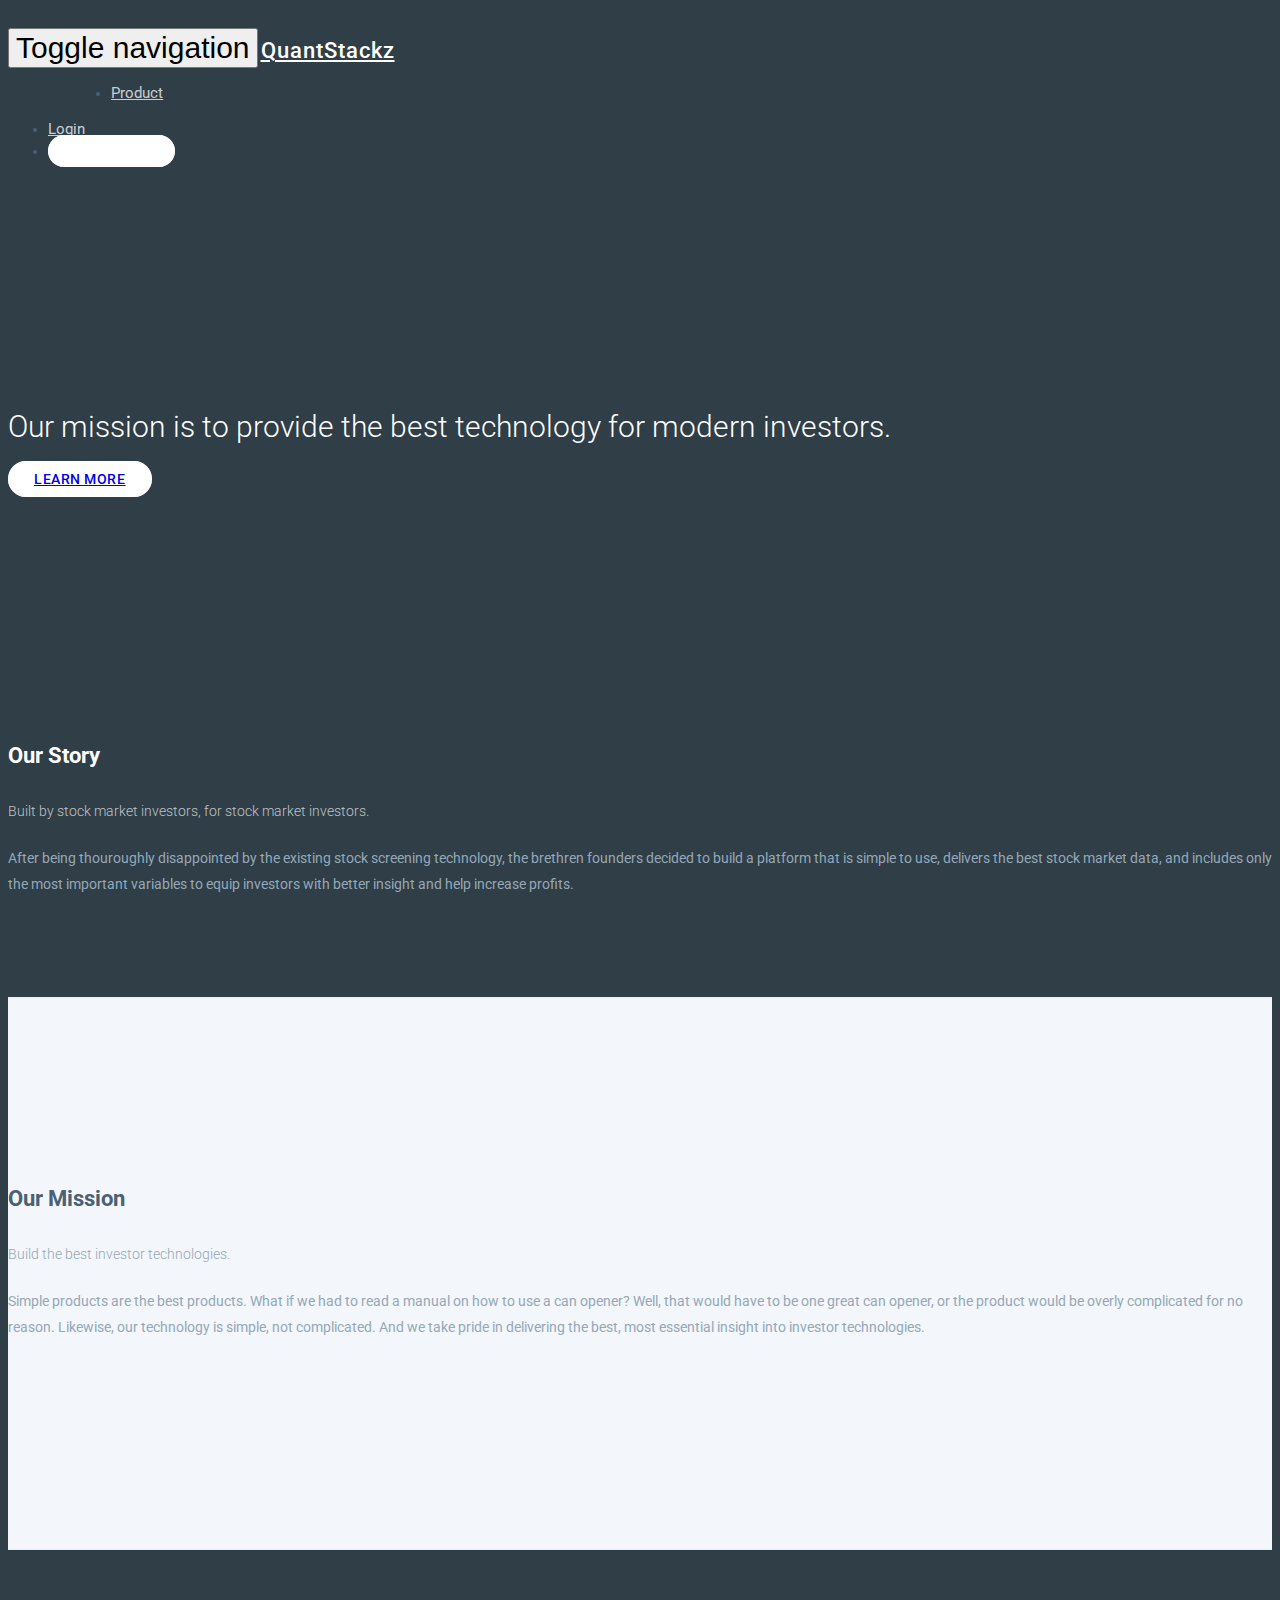
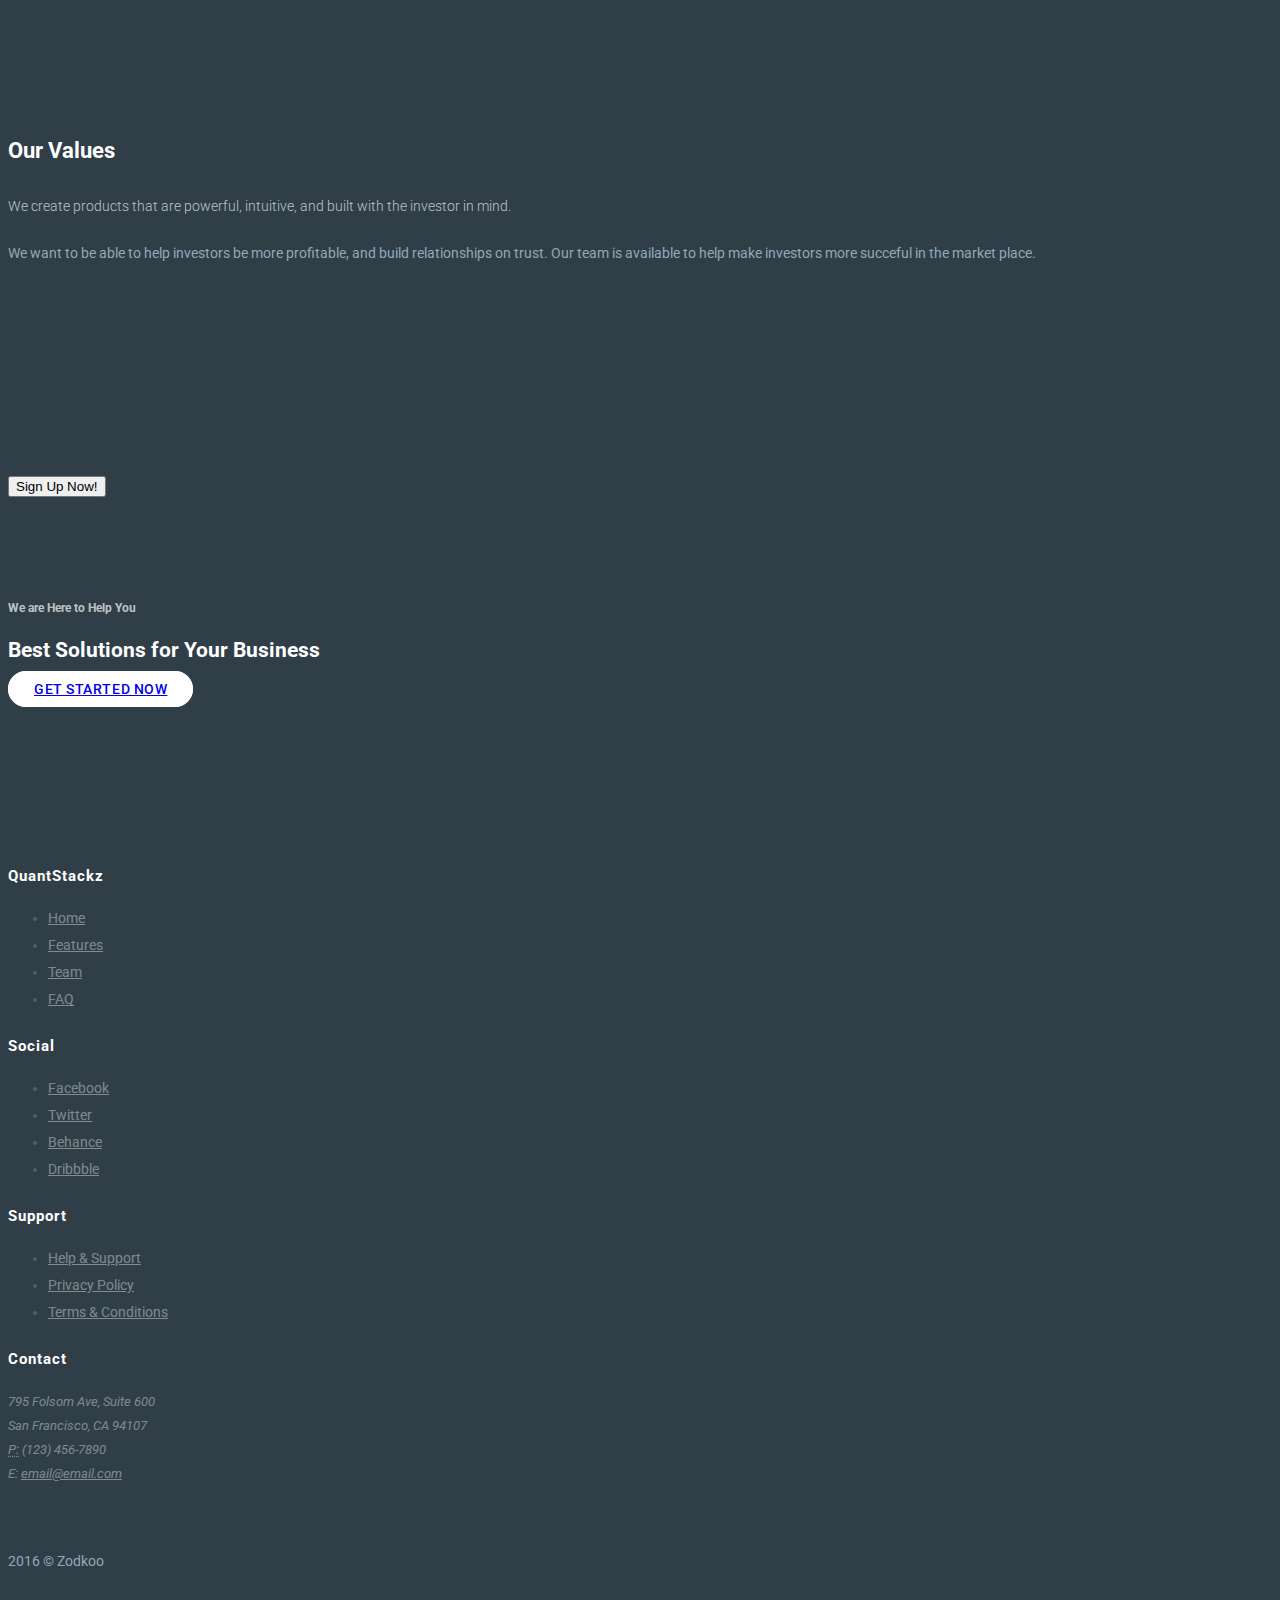
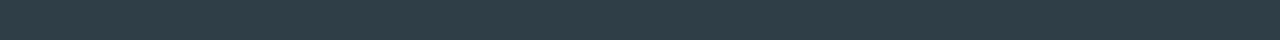
==== about-us.html @ 425298da "Update about-us.html" ====
<!DOCTYPE html>
<html lang="en">
    <head>
        <meta charset="utf-8">
        <meta name="viewport" content="width=device-width, initial-scale=1.0">
        <meta name="description" content="A fully featured admin theme which can be used to build CRM, CMS, etc.">
        <meta name="author" content="Coderthemes">

        <link rel="shortcut icon" href="images/favicon.ico">

        <title>QuantStackz | Trade Perfect</title>

        <!-- Google Fonts -->
        <link href='https://fonts.googleapis.com/css?family=Roboto:400,300,500,700' rel='stylesheet' type='text/css'>

        <!-- Bootstrap core CSS -->
        <link href="css/bootstrap.min.css" rel="stylesheet">

        <!-- Font Icons CSS -->
        <link href="css/pe-icon-7-stroke.css" rel="stylesheet">

        <!-- Custom styles for this template -->
        <link href="css/style.css" rel="stylesheet">

        <!-- Color style -->
        <link href="css/colors/default.css" rel="stylesheet">

        <!-- HTML5 shim and Respond.js IE8 support of HTML5 tooltipss and media queries -->
        <!--[if lt IE 9]>
          <script src="js/html5shiv.js"></script>
          <script src="js/respond.min.js"></script>
        <![endif]-->

    </head>


    <body data-spy="scroll" data-target="#navbar-menu">

        <!-- Navbar -->
        <div class="navbar navbar-custom sticky" role="navigation" id="sticky-nav">
            <div class="container">

                <!-- Navbar-header -->
                <div class="navbar-header">

                    <!-- Responsive menu button -->
                    <button type="button" class="navbar-toggle" data-toggle="collapse" data-target=".navbar-collapse">
                        <span class="sr-only">Toggle navigation</span>
                        <span class="icon-bar"></span>
                        <span class="icon-bar"></span>
                        <span class="icon-bar"></span>
                    </button>

                    <!-- LOGO -->
                    <a class="navbar-brand logo" href="index.html">
                        QuantStackz
                    </a>

                </div>
                <!-- end navbar-header -->

                <!-- menu -->
                <div class="navbar-collapse collapse" id="navbar-menu">
                    <!-- Nav Bar Left --> 
                    <ul class="nav navbar-nav nav-custom-left">
                        <li>
                            <a href="index.html#features" class="nav-link">Product</a>
                        </li>
                     </ul>
               
                    
			
		

                  

                    <!-- Navbar right -->
                    <ul class="nav navbar-nav navbar-right">
                        <li>
                            <a href="">Login</a>
                        </li>
                        <li>
                            <a href="" class="btn btn-white-fill navbar-btn">Try for Free</a>
                        </li>
                    </ul>

                </div>
                <!--/Menu -->
            </div>
            <!-- end container -->
        </div>
        <!-- End navbar-custom -->



        <!-- Header title -->
        <section class="bg-custom header-title-box">
            <div class="container">
                <div class="row">
                    <div class="col-sm-12 text-center">
                      <h3 class="text-white">Our mission is to provide the best technology for modern investors.</h3>
                      <a href="#mission" class="btn btn-white-fill m-t-20">Learn More</a>
                    </div>
                </div>
            </div> <!-- end container -->
        </section>
        <!-- END Header title -->


        <!-- OUR STORY -->
        <section class="section">
            <div class="container">

                <div class="row">
                    <div class="col-sm-12">
                        <div class="text-center">
                            <div class="title-box-icon title-about text-white">
                                <i class="pe-7s-medal"></i>
                                <h3 class="title">Our Story</h3>
                            </div>
                        </div>
                    </div>
                </div><!-- end row -->

                <div class="row">
                    <div class="col-sm-8 col-sm-offset-2">
                        <div class="feat-description text-center">
                            <h4 class="text-light">Built by stock market investors, for stock market investors.</h4>
                            <p class="text-muted"> After being thouroughly disappointed by the existing stock screening technology, the brethren founders decided to build a platform that is simple to use, delivers the best stock market data, and includes only the most important variables to equip investors with better insight and help increase profits.  </p> 
                        </div>
                    </div>
                </div><!-- end row -->

            </div> <!-- end container -->
        </section>

        <!-- end our story -->


        <div class="clearfix"></div>


        <!-- OUR MISSION -->
        <section>
            <div class="row wide-img-showcase-row" id="mission">
                <div class="col-sm-6 no-padding img">
                </div>
                <!-- end col -->
                <div class="col-sm-6 col-sm-offset-6 bg-light">
                    <div class="about-detail-img-box">
                        <div class="row">
                            <div class="col-sm-12">
                                <div class="text-center">
                                    <div class="title-box-icon title-about">
                                        <i class="pe-7s-rocket"></i>
                                        <h3 class="title">Our Mission</h3>
                                    </div>
                                </div>
                            </div>
                        </div>

                        <div class="row">
                            <div class="col-sm-8 col-sm-offset-2">
                                <div class="feat-description text-center">
                                    <h4 class="text-muted">Build the best investor technologies.</h4>
                                    <p class="text-muted"> Simple products are the best products. What if we had to read a manual on how to use a can opener? Well, that would have to be one great can opener, or the product would be overly complicated for no reason. Likewise, our technology is simple, not complicated. And we take pride in delivering the best, most essential insight into investor technologies. </p>
                                </div><!-- Features Description -->
                            </div> <!-- end col -->
                        </div> <!-- end row -->
                    </div> <!-- end about detail -->
                </div> <!-- end col -->

            </div> <!-- end row -->

        </section>
        <!--  END OUR MISSION -->


        <div class="clearfix"></div>


        <!-- OUR VALUE -->
        <section>
            <div class="row margin-0 wide-img-showcase-row">

                <div class="col-sm-6">
                    <div class="about-detail-img-box">

                        <div class="row">
                            <div class="col-sm-12">
                                <div class="text-center">
                                    <div class="title-box-icon title-about text-white">
                                        <i class="pe-7s-safe"></i>
                                        <h3 class="title">Our Values</h3>
                                    </div>
                                </div>
                            </div>
                        </div> <!-- end row -->

                        <div class="row">
                            <div class="col-sm-8 col-sm-offset-2">

                                <div class="feat-description text-center">
                                    <h4 class="text-light">We create products that are powerful, intuitive, and built with the investor in mind.</h4>
                                    <p class="text-muted">We want to be able to help investors be more profitable, and build relationships on trust. Our team is available to help make investors more succeful in the market place.</p>
                                </div><!-- Features Description -->

                            </div> <!-- end col -->
                        </div> <!-- end row -->
                    </div> <!-- end about detail -->
                </div> <!-- end col -->

                <div class="col-sm-6 col-sm-offset-6 no-padding img-2">
                </div>
                

            </div> <!-- end row -->
            
        <!-- Prefinery Pop-Up Sign up-->     
        <button type="button" class="prefinery-form-cta">Sign Up Now!</button>
        
            
        <!-- Prefinery Pop-Up Embedded-->      
        <div class='prefinery-form-embed'></div>


        </section>
        <!-- End OUR VALUE -->



        <div class="clearfix"></div>
        
        <!-- CTA SECTION -->
        <section class="section bg-custom">
            <div class="container">

                <div class="row text-center">
                    <div class="col-sm-10 col-sm-offset-1">
                        <h5 class="text-uppercase m-t-0 text-light">We are Here to Help You</h5>
                        <h2 class="text-white">Best Solutions for Your Business</h2>
                        <a href="index.html#pricing" class="btn btn-white-fill m-t-20">Get Started Now</a>
                    </div>
                </div> <!-- end row -->

            </div>
        </section>
        <!-- END CTA SECTION -->



        <!-- FOOTER -->
        <footer class="section bg-gray footer">
            <div class="container">
                <div class="row">
                    <div class="col-md-3 col-sm-6">
                        <h5>QuantStackz</h5>
                        <ul class="list-unstyled">
                            <li><a href="index.html">Home</a></li>
                            <li><a href="#features">Features</a></li>
                            <li><a href="about-us.html">Team</a></li>
                            <li><a href="faq.html">FAQ</a></li>
                        </ul>
                    </div>

                    <div class="col-md-3 col-sm-6">
                        <h5>Social</h5>
                        <ul class="list-unstyled">
                            <li><a href="">Facebook</a></li>
                            <li><a href="">Twitter</a></li>
                            <li><a href="">Behance</a></li>
                            <li><a href="">Dribbble</a></li>
                        </ul>
                    </div>

                    <div class="col-md-3 col-sm-6">
                        <h5>Support</h5>
                        <ul class="list-unstyled">
                            <li><a href="contact.html">Help & Support</a></li>
                            <li><a href="faq.html">Privacy Policy</a></li>
                            <li><a href="faq.html">Terms & Conditions</a></li>
                        </ul>
                    </div>

                    <div class="col-md-3 col-sm-6">
                        <h5>Contact</h5>
                        <address>
                            795 Folsom Ave, Suite 600<br>
                            San Francisco, CA 94107<br>
                            <abbr title="Phone">P:</abbr> (123) 456-7890<br/>
                            E: <a href="mailto:#">email@email.com</a>
                        </address>
                    </div>

                </div> <!-- end row -->

                <div class="row">
                    <div class="col-sm-12">
                        <div class="footer-alt text-center">
                            <p class="text-muted m-b-0">2016 © Zodkoo</p>
                        </div>
                    </div>
                </div> <!-- end row -->

            </div> <!-- end container -->
            
            
            
        <!-- Prefinery Code -->
            <script type="text/javascript">var _pfy = _pfy || [];(function(){function pfy_load(){var pfys=document.createElement('script');pfys.type='text/javascript';pfys.async=true;pfys.src='https://widget.prefinery.com/widget/v2/skwh4p8q.js';var pfy=document.getElementsByTagName('script')[0];pfy.parentNode.insertBefore(pfys,pfy);}if (window.attachEvent){window.attachEvent('onload',pfy_load);}else{window.addEventListener('load',pfy_load,false);}})();</script>
        <!-- Async Prefinery Code -->    
            
        </footer>
        <!-- END FOOTER -->
        

        <!-- Back to top -->    
        <a href="#" class="back-to-top" id="back-to-top"> <i class="pe-7s-angle-up"> </i> </a>


        <!-- js placed at the end of the document so the pages load faster -->
        <script src="js/jquery-2.1.4.min.js"></script>
        <script src="js/bootstrap.min.js"></script>

        <!-- Jquery easing -->                                                      
        <script type="text/javascript" src="js/jquery.easing.1.3.min.js"></script>

        <!--sticky header-->
        <script type="text/javascript" src="js/jquery.sticky.js"></script>

        <!--common script for all pages-->
        <script src="js/jquery.app.js"></script>

    </body>
</html>
---- css/style.css ----
/* Theme Name: Zodkoo - Responsive Landing page template
   Author: Coderthemes
   Author e-mail: coderthemes@gmail.com
   Version: 1.2.0
   Created: May 2016
   Last Update: Jun 2016
   File Description:Main CSS file of the template
*/

/*------------------------------------------------------------------

[Table of contents]

1. Reset
2. Helper classes 
3. Buttons
4. Dropdown
5. Navbar Custom
6. Home
7. FEATURES
8. Pricing
9. Testimonials
10. SUBSCRIBE
11. Footer
12. Other pages CSS
    12.1 Contact
    12.2 Team
    12.3 FAQ
    12.4 JOB
    12.5 Intro Form
13. Responsive

-------------------------------------------------------------------*/

/*======= Text Justify ========*/
.text-justify {
  text-align: justify;
}


/*======= 1.Reset ======== */
body {
  font-family: 'Roboto', sans-serif;
  color: #496174;
  background: #2f3e47;
  font-size: 14px;
  line-height: 22px;
  overflow-x:hidden;
}

::selection{
  background: rgba(249, 230, 5, 0.5);
  color: #496174;
}

::-moz-selection {
  background: rgba(249, 230, 5, 0.5);
  color: #496174;
}

a:hover,a:focus,.a:active {
  text-decoration: none;
  outline: none !important;
}

/* Back to top */
.back-to-top {
  width: 30px;
  height: 30px;
  position: fixed;
  bottom: 10px;
  right: 20px;
  display: none;
  text-align: center;
  z-index: 10000;
  -webkit-border-radius: 3px;
  -moz-border-radius: 3px;
  border-radius: 3px;
  background-color: #496174;
}

.back-to-top i {
  color: #fff;
  font-size: 22px;
  display: block;
  line-height: 30px;
}


/*======= 2.Helper classes ======== */
.section {
  padding-top: 100px;
  padding-bottom: 80px;
}

.sub-title {
  margin-bottom: 40px;
  font-size: 15px;
}

.title {
  font-size: 22px;
  margin-top: 0;
}

.text-white {
  color: #ffffff !important;
}

.text-muted {
  color: #95A8B7;
}


.text-light {
  color: rgba(255, 255, 255, 0.7);
}

.font-light {
  font-weight: 300;
}

.bg-light {
  background-color: #f3f6fa;
  border-top: 1px solid #E6EDF3;
  border-bottom: 1px solid #E6EDF3;
}

.m-t-20 {
  margin-top: 20px;
}

.m-t-0 {
  margin-top: 0px !important;
}

.m-b-0 {
  margin-bottom: 0px;
}

.p-0 {
  padding: 0px !important;
}

.w-full {
  width: 100% !important;
}

/* Background Images */
.bg-img-1 {
  background: url("../images/bg3.jpg") no-repeat;
  background-size: cover;
}
.bg-img-2 {
  background: url("../images/bg1.jpg") center no-repeat;
  background-size: cover;
}

/*======= 3.Buttons ======= */
.btn {
  border-radius: 2px;
  padding: 8px 16px;
  outline: none !important;
  box-shadow: none !important;
}

.btn-sm {
  padding: 5px 10px !important;
}

.btn-white-fill {
  padding: 8px 24px !important;
  background-color: #ffffff;
  border: 2px solid rgba(255, 255, 255, 0.75) !important;
  border-radius: 50px;
  font-weight: 500;
  text-transform: uppercase;
  letter-spacing: 0.04em;
}

.btn-white-fill:hover {
  border: 2px solid rgba(255, 255, 255, 0.75) !important;
  background-color: transparent;
  color: #ffffff !important;
}

.btn-white-bordered {
  padding: 8px 24px !important;
  background-color: transparent !important;
  border: 2px solid rgba(255, 255, 255, 0.75) !important;
  color: #ffffff;
  border-radius: 50px;
  font-weight: 500;
  text-transform: uppercase;
  letter-spacing: 0.04em;
}

.btn-white-bordered:hover {
  background-color: #ffffff !important;
}

.btn-custom {
  padding: 8px 24px !important;
  color: #ffffff !important;
  border-radius: 50px;
  font-weight: 500;
  text-transform: uppercase;
  letter-spacing: 0.04em;
}

.btn-custom:hover {
  background-color: transparent !important;
}

.video-btn {
  color: #ffffff !important;
  letter-spacing: 1px;
  outline: none !important;
}

.video-btn i {
  margin-right: 7px;
  width: 20px;
  height: 20px;
  border: 2px solid #fff;
  border-radius: 50%;
  line-height: 17px;
  vertical-align: middle;
  text-align: center;
  font-size: 12px;
  padding-left: 3px;
  margin-left: -12px;
}

/*======= 4.Dropdown ======= */
.dropdown-menu {
  box-shadow: none;
  padding: 4px;
  border-radius: 4px !important;
  -webkit-animation: dropdownOpen 0.3s ease-out;
  -o-animation: dropdownOpen 0.3s ease-out;
  animation: dropdownOpen 0.3s ease-out;
  border: 2px solid #eee;
}

.dropdown-menu > li > a {
  padding: 6px 20px;
  font-size: 15px !important;
  color: #496174 !important;
}

.dropdown-menu>li>a:focus, .dropdown-menu>li>a:hover {
  color: #ffffff !important;
}

@-webkit-keyframes dropdownOpen {
  0% {
    -webkit-transform: scale(0);
    -ms-transform: scale(0);
    -o-transform: scale(0);
    transform: scale(0);
    opacity: 0;
  }
  100% {
    -webkit-transform: scale(1);
    -ms-transform: scale(1);
    -o-transform: scale(1);
    transform: scale(1);
    opacity: 1;
  }
}
@keyframes dropdownOpen {
  0% {
    -webkit-transform: scale(0);
    -ms-transform: scale(0);
    -o-transform: scale(0);
    transform: scale(0);
    opacity: 0;
  }
  100% {
    -webkit-transform: scale(1);
    -ms-transform: scale(1);
    -o-transform: scale(1);
    transform: scale(1);
    opacity: 1;
  }
}

/* Modals */
.modal .modal-dialog .modal-content {
  -moz-box-shadow: none;
  -webkit-box-shadow: none;
  border-color: #DDDDDD;
  border-radius: 2px;
  box-shadow: none;
  padding: 25px;
}

.modal .modal-dialog .modal-content .modal-header {
  border-bottom-width: 2px;
  margin: 0;
  padding: 0;
  padding-bottom: 15px;
}

.modal .modal-dialog .modal-content .modal-body {
  padding: 20px 0;
}

.modal .modal-dialog .modal-content .modal-footer {
  padding: 0;
  padding-top: 15px;
}

/*===== 5.Navbar Custom ======*/

.navbar-custom {
  width: 100%;
  border-radius: 0px;
  z-index: 999;
  padding: 20px 0px;
  margin-bottom: 0px;
  -webkit-transition: all 0.5s ease-in-out;
  -moz-transition: all 0.5s ease-in-out;
  -o-transition: all 0.5s ease-in-out;
  transition: all 0.5s ease-in-out;
}

.navbar-custom .navbar-nav li a {
  color: rgba(255, 255, 255, 0.75);
  font-size: 15px;
  margin: 5px 0px;
}

.navbar-custom .nav>li>a:focus,.navbar-custom .nav>li>a:hover,.navbar-custom .navbar-nav li.active a {
  background-color: transparent;
  color: #ffffff;
}

.navbar-toggle .icon-bar {
  background-color: #ffffff;
}

.navbar-btn {
  padding: 5px 20px !important;
  text-transform: none !important;
  font-weight: 400;
  margin-top: 8px !important;
}

.logo {
  font-weight: 500;
  font-size: 22px;
  color: #ffffff !important;
  letter-spacing: 1px;
}

.navbar-toggle {
  font-size: 30px;
}

.navbar-custom .btn-custom {
  margin-top: 8px;
  margin-left: 20px;
}

.nav .open>a, .nav .open>a:focus, .nav .open>a:hover {
  background-color: transparent;
  border-color: #337ab7;
}

.sticky-wrapper {
	position: absolute;
	width: 100%;
}

.sticky-wrapper.is-sticky .navbar-custom {
	padding: 10px 0px !important;
}



/*======= 6.Home =======*/

.home-fullscreen {
  height: 100%;
  min-height: 400px;
}

.home-wrapper {
  padding: 200px 0px 150px 0px;
}

.home-sm {
  padding: 175px 0px 125px 0px !important;
}
.home-sm .h1 {
  margin-top: 30px !important;
}
.home-wrapper-alt{
  display: table-cell;
  vertical-align: middle;
}

.home-wrapper h1{
  line-height: 46px;
  width: 70%;
  margin: 0 auto;
}

.home-wrapper h4 {
  line-height: 24px;
  font-size: 16px;
  font-weight: 400;
  width: 80%;
  margin: 30px auto 50px auto;
}

.full-screen {
  display: table;
  height: 100%;
  width: 100%;
}

.or-space {
  margin: 0 20px;
}

iframe {
  max-width: 100%;
}

.frame-border {
  border: 9px solid rgba(0, 0, 0, 0.3);
  webkit-border-radius: 5px 5px 5px 5px;
  -moz-border-radius: 5px 5px 5px 5px;
  border-radius: 5px 5px 5px 5px;
}

/* ==== 7.FEATURES ==== */

.feat-description p {
  margin-top: 20px;
  margin-bottom: 20px;
  line-height: 26px;
}

.feat-description h4 {
  font-weight: 300;
  line-height: 28px;
}

.title-box-icon i {
  font-size: 48px;
  margin-bottom: 20px;
}

.title-box-icon h3 {
  margin-bottom: 70px;
}

.features-box {
  margin-top: 30px;
  padding: 20px;
  text-align: center;
}

.features-box i {
  font-size: 48px;
}



/* ==== 8.Pricing === */

.pricing-column {
  position: relative;
  margin-bottom: 40px;
}

.pricing-column .inner-box {
  position: relative;
  margin: 20px auto 0px auto;
  max-width: 320px;
  padding: 0px 30px 50px;
  border: 2px solid #95A8B7;
}

.inner-box p {
  padding: 0px 20px;
  text-align: center;
  font-size: 15px;
  line-height: 26px;
  color: #7f7f7f;
  margin-bottom: 30px;
}

.inner-box.active {
  -webkit-transform: scale(1.05);
      -ms-transform: scale(1.05);
          transform: scale(1.05);
}

.pricing-column .plan-header {
  position: relative;
  padding: 30px 20px 25px;
}

.pricing-column .plan-title {
  font-size: 16px;
  margin-bottom: 10px;
  text-transform: uppercase;
  letter-spacing: 1px;
  font-weight: 400;
}

.pricing-column .plan-price {
  font-size: 38px;
  margin-bottom: 10px;
  font-weight: 700;
  color: rgba(255,255,255,0.9);
}

.pricing-column .plan-duration {
  font-size: 13px;
  color: rgba(255,255,255,0.8);
}

.pricing-column .plan-stats {
  position: relative;
  padding: 30px 20px 15px;
}

.pricing-column .plan-stats li {
  margin-bottom: 15px;
  line-height: 24px;
  color: rgba(255,255,255,0.8);
}

.pricing-column .plan-stats li i {
  font-size: 18px;
  width: 26px;
  vertical-align: middle;
}



/* === 9.Testimonials === */

.testimonial-description {
  margin-top: 50px;
  border-radius: 5px;
  padding: 30px 30px 20px 30px;
  position: relative;
  background-color: #ffffff;
  box-shadow: 1px 1px 2px rgba(222, 222, 222, 0.32);
}

.testimonial-description:after {
  content: "";
  bottom: -15px;
  left: 50px;
  position: absolute;
  width: 0;
  height: 0;
  border-top: 15px solid #fff;
  border-left: 10px solid transparent;
  border-right: 10px solid transparent;
}

.testimonial-description p {
  line-height: 24px;
  font-size: 14px;
  font-style: italic;
}

.testimonial-user-thumb img{
  border-radius:50%;
  width: 60px;
  height: 60px;
}

.testimonial-user-name {
  margin-bottom: 0px;
}

.user-thumb,
.user-text{
  display: inline-block;
  vertical-align:bottom;
}

.user-thumb{
  margin-right:15px;
}

.testimonial-user-info{
  padding-left:30px;
  margin-top: 35px;
}

.user-position{
  font-weight:400;
  display: block;
}


/* === 10.SUBSCRIBE === */

.input-subscribe {
  background-color: transparent;
  color: #fff;
  border: 2px solid rgba(255, 255, 255, 0.4);
  height: 50px;
  padding-left: 20px;
  box-shadow: none !important;
  margin-bottom: 10px;
}

.input-subscribe:focus {
  border: 2px solid rgba(255, 255, 255, 0.6);
}

input.input-subscribe::-webkit-input-placeholder {
  color: rgba(255, 255, 255, 0.4);
  font-weight: normal;
}

input.input-subscribe:-moz-placeholder {
  color: rgba(255, 255, 255, 0.4);
}

input.input-subscribe::-moz-placeholder {
  color: rgba(255, 255, 255, 0.4);
}

input.input-subscribe:-ms-input-placeholder {
  color: rgba(255, 255, 255, 0.4);
}

label.valid {
  color: #ffffff;
  font-weight: normal;
  margin: 10px 0;
}

/*======= 11.Footer =======*/

.footer {
  padding-top: 60px;
  padding-bottom: 60px;
  background-color: #2f3e47;
}

.footer h5{
  color: #ffffff;
  font-size: 15px;
  margin-bottom: 20px;
  font-weight: 700;
  letter-spacing: 1px;
}

.footer a{
  color: rgba(255, 255, 255, 0.4);;
}

.footer a:hover{
  color: rgba(255, 255, 255, 0.6);;
}

.footer ul li {
  margin: 5px 0px;
}

.footer-alt {
  margin-top: 30px;
  padding-top: 20px;
}

.footer address {
  color: rgba(255, 255, 255, 0.4);
  line-height: 24px;
  font-size: 13px;
}


/* == 12.PAGES CSS === */

.header-title-box {
  padding-top: 190px;
  padding-bottom: 155px
}

.header-title-box h3 {
  font-size: 30px;
  font-weight: 300;
}

.title-about h3 {
  margin-bottom: 30px;
}

.wide-img-showcase-row {
  position: relative;
}

.no-padding.img {
  background: url(../images/showcase-1.jpg) scroll center no-repeat;
  background-size: cover;
  position: absolute;
  height: 100%;
}

.no-padding.img-2 {
  background: url(../images/showcase-2.jpg) scroll center no-repeat;
  background-size: cover;
  position: absolute;
  height: 100%;
}

.about-detail-img-box {
  padding: 15% 0;
}


/* 12.1 Contact */
textarea {
  max-width: 100%;
}

.contact-form .form-control {
  height: 42px;
  box-shadow: none;
  border: 2px solid rgba(255, 255, 255, 0.3);
  background-color: transparent;
  color: #ffffff;
}

textarea.form-control {
  height: auto !important;
}

.error {
  margin: 8px 0px;
  display: none;
  color: red;
  font-weight: normal;
}

#ajaxsuccess {
  font-size: 16px;
  width: 100%;
  display: none;
  clear: both;
  margin: 8px 0px;
}

.contact-box {
  padding: 30px;
}

.contact-detail {
  margin-bottom: 40px;
}
.contact-detail i{
  float: left;
  width: 40px;
  font-size: 24px;
}

.contact-detail p,.contact-detail address{
  overflow: hidden;
}

.contact-detail a {
  color: rgba(255,255,255,0.8);
}

.parsley-errors-list {
  padding-left: 0px;
}
.parsley-errors-list li {
  list-style: none;
  color: red;
  margin-top: 3px;
  font-size: 13px;
}
/*== 12.2 Team ==*/

.team img {
  max-width: 240px;
  margin: 0px auto;
  background-color: #fafafa;
}

.team .team-member {
  margin: 30px 0px;
}

.team .team-member h4 {
  padding-top: 10px;
  margin-bottom: 5px;
}

.team .team-member p {
  margin-bottom: 0px;
}

/* == 12.3 FAQ ==*/
.question {
  margin-top: 40px;
  font-weight: 400;
  font-size: 16px;
  color: rgba(255,255,255,0.85);
}

/* == 12.4 JOB ==*/
.job-section {
    border-bottom: 1px solid rgba(255, 255, 255, 0.2);
}
.job-box {
  padding: 20px 30px;
  border: 2px solid rgba(230, 237, 243, 0.2);
  border-radius: 5px;
  margin-bottom: 30px;
}

.job-box h5 {
  font-size: 16px;
  font-weight: 400;
  margin-bottom: 15px;
  color: #ffffff;
}
.job-box .text-muted {
  color: rgba(255,255,255,0.4);
}

.btn-job {
  padding: 6px 20px !important;
  font-size: 12px;
  text-transform: none;
  margin-top: 10px;
}

/* == 12.5 Intro Form ==*/
.intro-form {
  background-color: #ffffff;
  padding: 30px;
  border-radius: 5px;
  -webkit-box-shadow: 0px 22px 45px -15px rgba(0,0,0,0.5) !important;
  -moz-box-shadow: 0px 22px 45px -15px rgba(0,0,0,0.5) !important;
  box-shadow: 0px 22px 45px -15px rgba(0,0,0,0.5) !important;
}

.intro-form h3{
  color: #949799;
  font-size: 20px;
  font-weight: 600;
  text-transform: uppercase;
  margin-bottom: 30px;
  margin-top: 0px;
}

.intro-form input {
  border: 1px solid #eee;
  height: 38px;
  box-shadow: none !important;
}

.intro-form .form-group:last-of-type {
  margin-bottom: 0;
}




/*======= 13.Responsive ======*/
@media (min-width: 768px) {
  .nav-custom-left {
    margin-left: 5%;
  }
  .navbar-nav>li>a {
    padding-top: 10px;
    padding-bottom: 10px;
  }
}

@media (max-width: 767px) {
  .no-padding.img,.no-padding.img-2 {
    position: relative;
    height: 300px;
  }
  .video-wrapper {
    padding-top: 50px;
  }
  .intro-form {
    margin-top: 50px;
  }
  .feat-description {
    margin-bottom: 50px;
    text-align: center;
  }
}


/* Social Icons */

.icon-circle .fa{
    font-size           : 25px;
    color               : #e84700;
    margin              : 0 auto;
    height              : 80px;
    width               : 80px;
    border-radius       : 50%;
    border              :2px solid #e84700;
    line-height         : 80px;
    cursor              : pointer;
    -webkit-transition  : all  ease-in-out 0.35s;
    -moz-transition     : all  ease-in-out 0.35s;
    -o-transition       : all  ease-in-out 0.35s;
    -ms-transition      : all  ease-in-out 0.35s;
    transition          : all  ease-in-out 0.20s,background-color ease-in-out 0.05s;
}

.icon-circle  .fa:hover{
    
    background-color        : #e84700;    
    color                   : #fff;
    border                  : 1px solid #e84711;
    -moz-box-shadow         : inset 0px 0px 0px 5px #ffffff;
    -o-box-shadow           : inset 0px 0px 0px 5px #ffffff;
    -ms-box-shadow          : inset 0px 0px 0px 5px #ffffff;
    -webkit-box-shadow      : inset 0px 0px 0px 5px #ffffff;
    box-shadow              : inset 0px 0px 0px 5px #ffffff;
    -ms-transform           : scale(1.2,1.2); 
    -webkit-transform       : scale(1.2,1.2);
    -moz-transform          : scale(1.2,1.2); 
    -o-transform            : scale(1.2,1.2); 
    transform               : scale(1.2,1.2);  
}

.icon-circle  i:before{
    margin-left         : 0px;
    font-size           : 40px;
}

@media (min-width:320px) and (max-width:768px) {


 .icon-circle .fa{
    font-size           : 15px;
    color               : #e84700;
    margin              : 0 auto;
    height              : 40px;
    width               : 40px;
    border-radius       : 50%;
    border              :2px solid #e84700;
    line-height         : 40px;
    cursor              : pointer;
    -webkit-transition  : all  ease-in-out 0.35s;
    -moz-transition     : all  ease-in-out 0.35s;
    -o-transition       : all  ease-in-out 0.35s;
    -ms-transition      : all  ease-in-out 0.35s;
    transition          : all  ease-in-out 0.20s,background-color ease-in-out 0.05s;
}

.icon-circle  .fa:hover{
    
    background-color        : #e84700;    
    color                   : #fff;
    border                  : 1px solid #e84711;
    -moz-box-shadow         : inset 0px 0px 0px 5px #ffffff;
    -o-box-shadow           : inset 0px 0px 0px 5px #ffffff;
    -ms-box-shadow          : inset 0px 0px 0px 5px #ffffff;
    -webkit-box-shadow      : inset 0px 0px 0px 5px #ffffff;
    box-shadow              : inset 0px 0px 0px 5px #ffffff;
    -ms-transform           : scale(1.2,1.2); 
    -webkit-transform       : scale(1.2,1.2);
    -moz-transform          : scale(1.2,1.2); 
    -o-transform            : scale(1.2,1.2); 
    transform               : scale(1.2,1.2);  
}

.icon-circle  i:before{
    margin-left         : 0px;
    font-size           : 20px;
}   
}


.iInstagram .fa{
    color               : #007bb7;
    border              :2px solid #007bb7;
}

.iInstagram .fa:hover{
    
    background-color        :#007bb7;    
    color                   : #fff;
    border                  : 1px solid #007bb7;

}



.ifacebook .fa{
    color               :#3B5998;
    border              :2px solid #3B5998;
}

.ifacebook .fa:hover{
    
    background-color        : #3B5998;    
    color                   : #fff;
    border                  : 1px solid #3B5998;

}

.itwittter .fa{
    color               : #33ccff;
    border              :2px solid #33ccff;
}

.itwittter .fa:hover{
    
    background-color        : #33ccff;    
    color                   : #fff;
    border                  : 1px solid #33ccff;

}

.igoogle .fa{
    color               : #BD3518;
    border              :2px solid #BD3518;
}

.igoogle .fa:hover{
    
    background-color        : #BD3518;    
    color                   : #fff;
    border                  : 1px solid #BD3518;

}

.iLinkedin .fa{
    color               : #007bb7;
    border              :2px solid #007bb7;
}

.iLinkedin .fa:hover{
    
    background-color        :#007bb7;    
    color                   : #fff;
    border                  : 1px solid #007bb7;

}
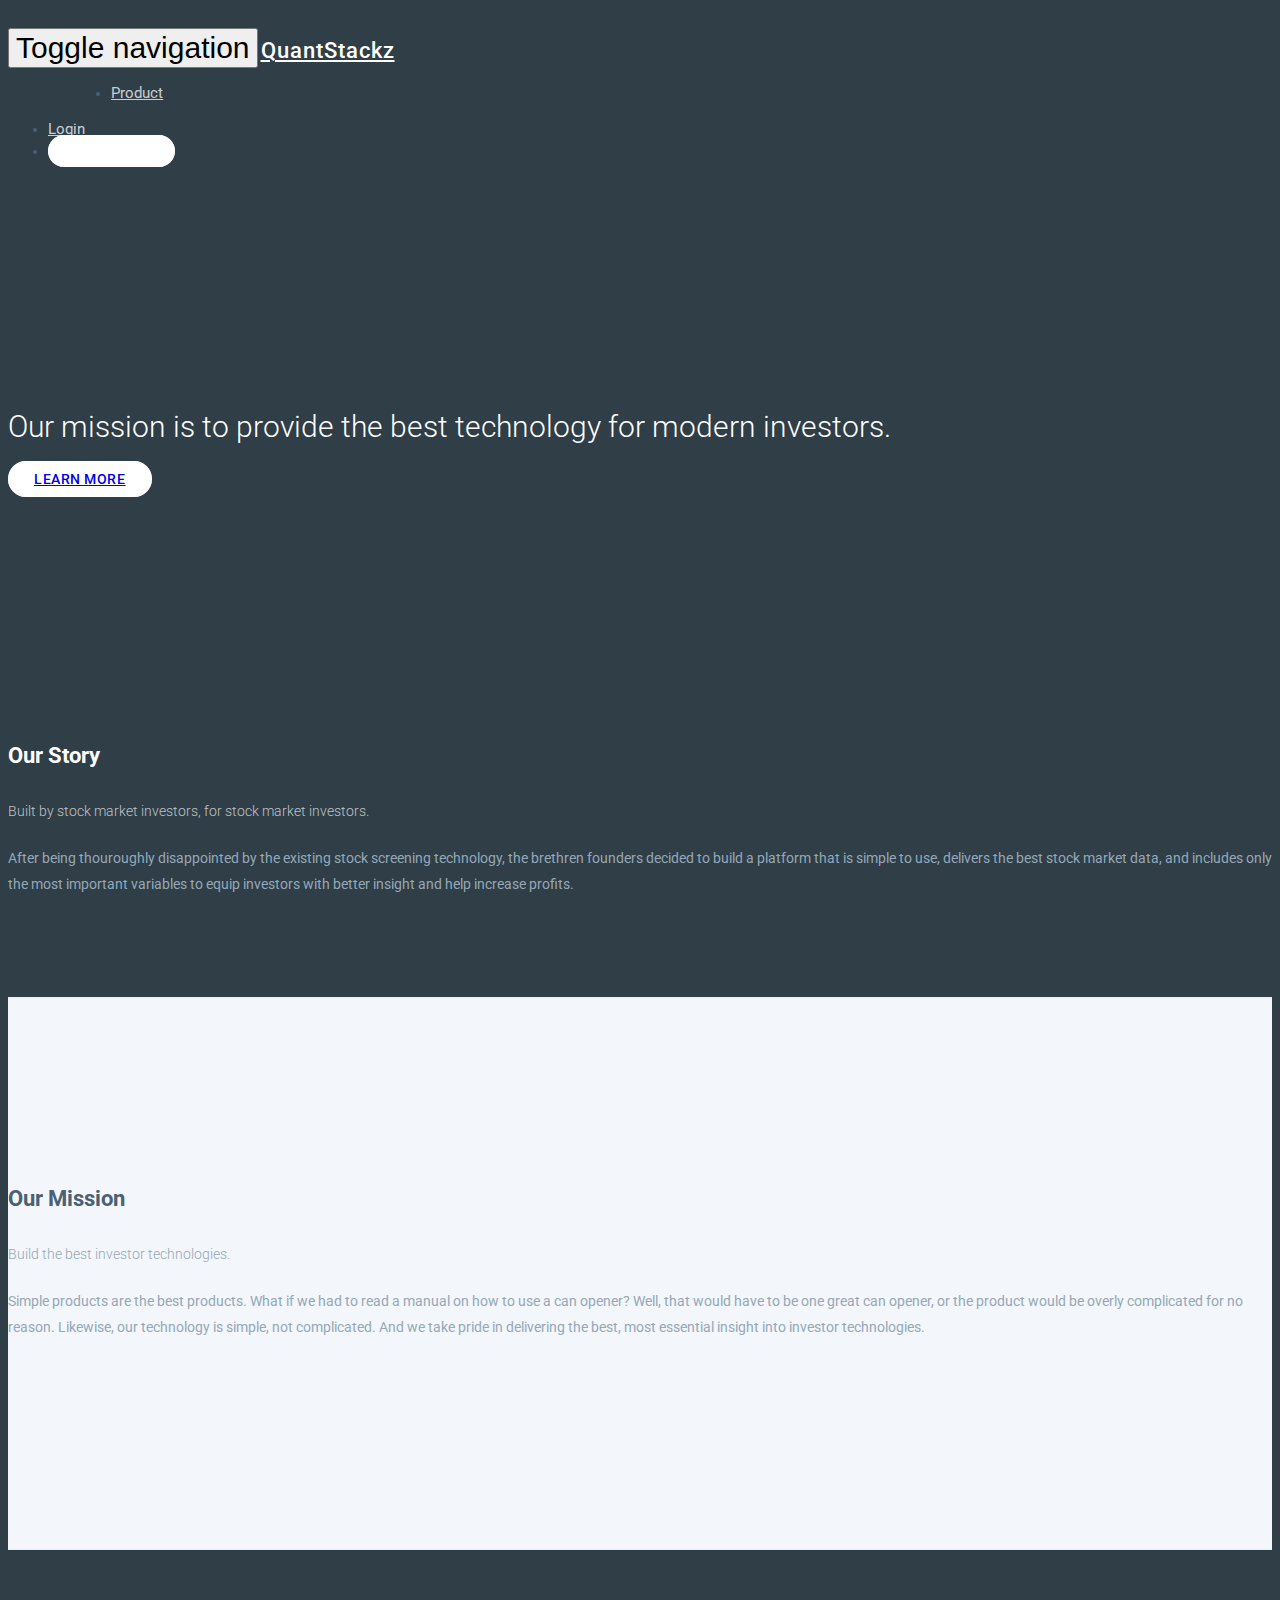
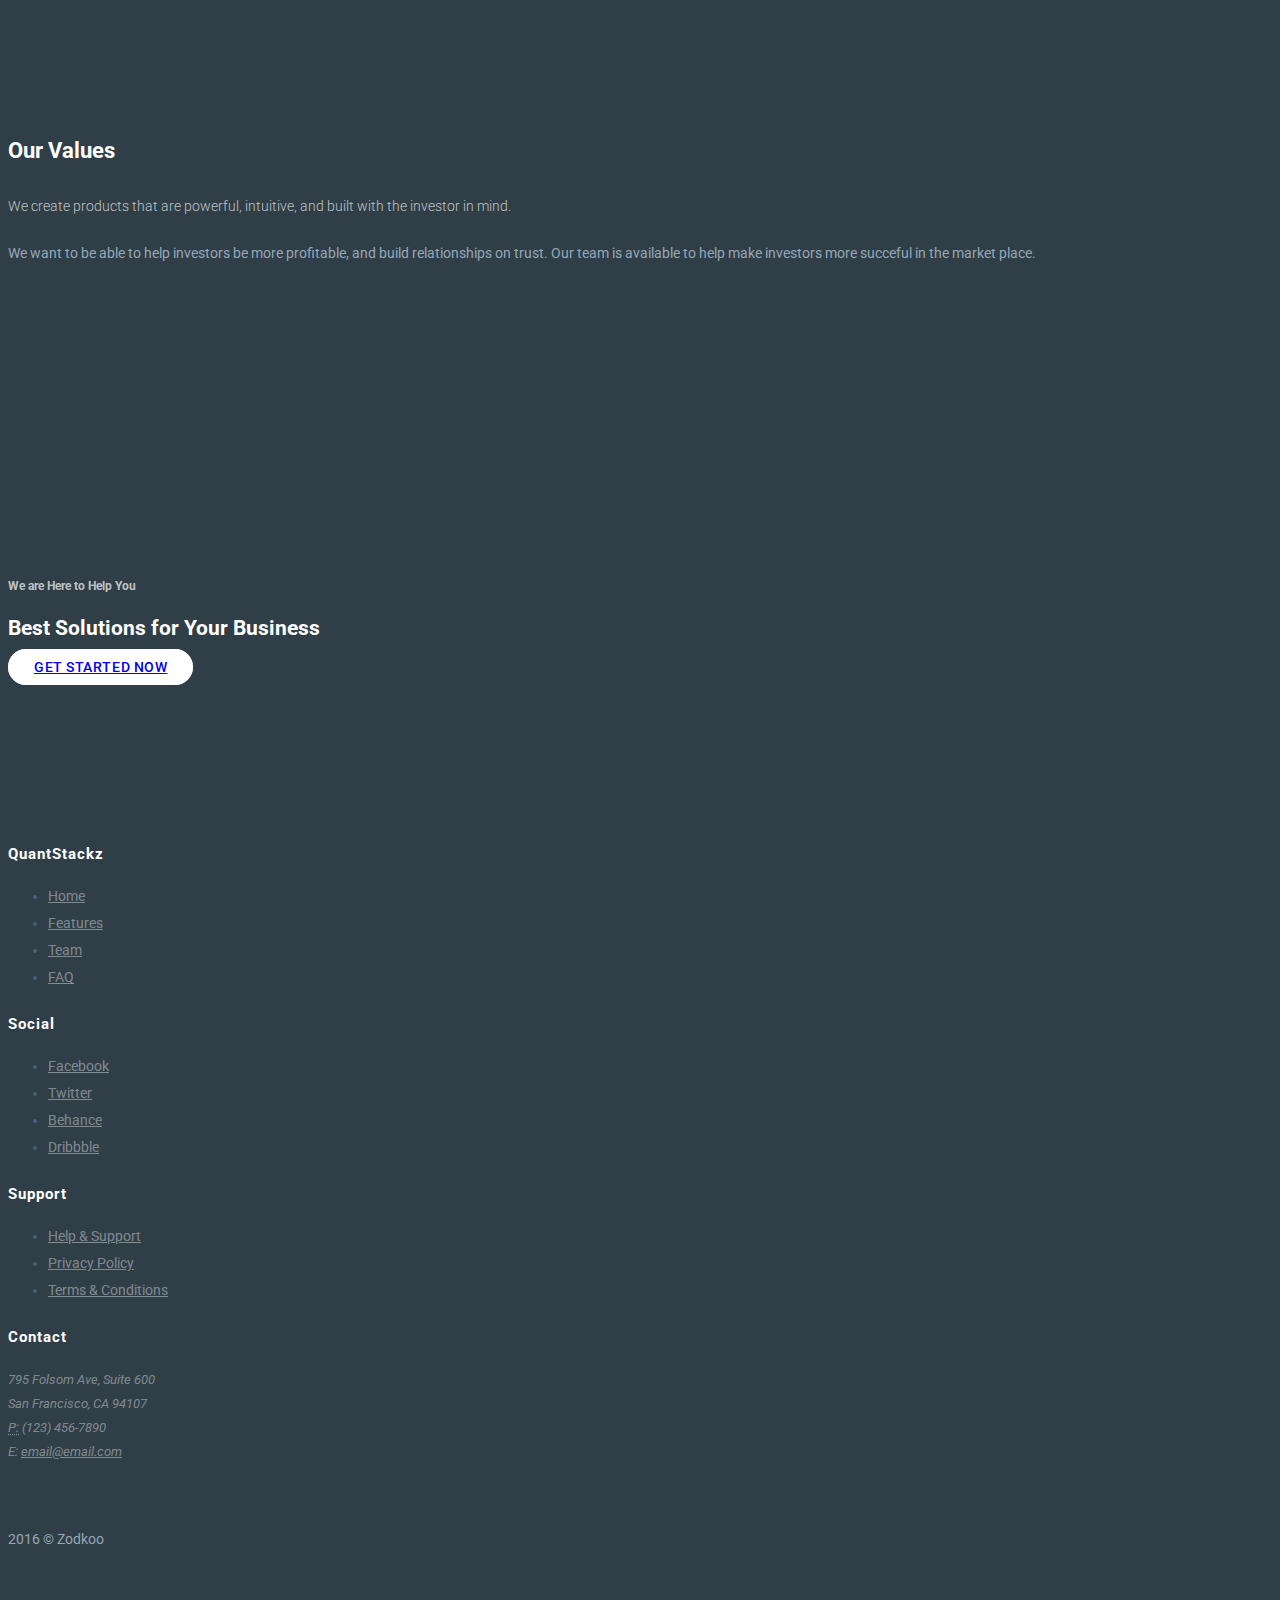
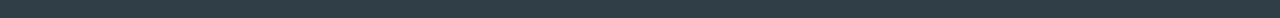
==== commit c5f5da9b: "Update about-us.html" ====
--- a/about-us.html
+++ b/about-us.html
@@ -216,13 +216,7 @@
 
             </div> <!-- end row -->
             
-        <!-- Prefinery Pop-Up Sign up-->     
-        <button type="button" class="prefinery-form-cta">Sign Up Now!</button>
-        
-            
-        <!-- Prefinery Pop-Up Embedded-->      
-        <div class='prefinery-form-embed'></div>
-
+      
 
         </section>
         <!-- End OUR VALUE -->
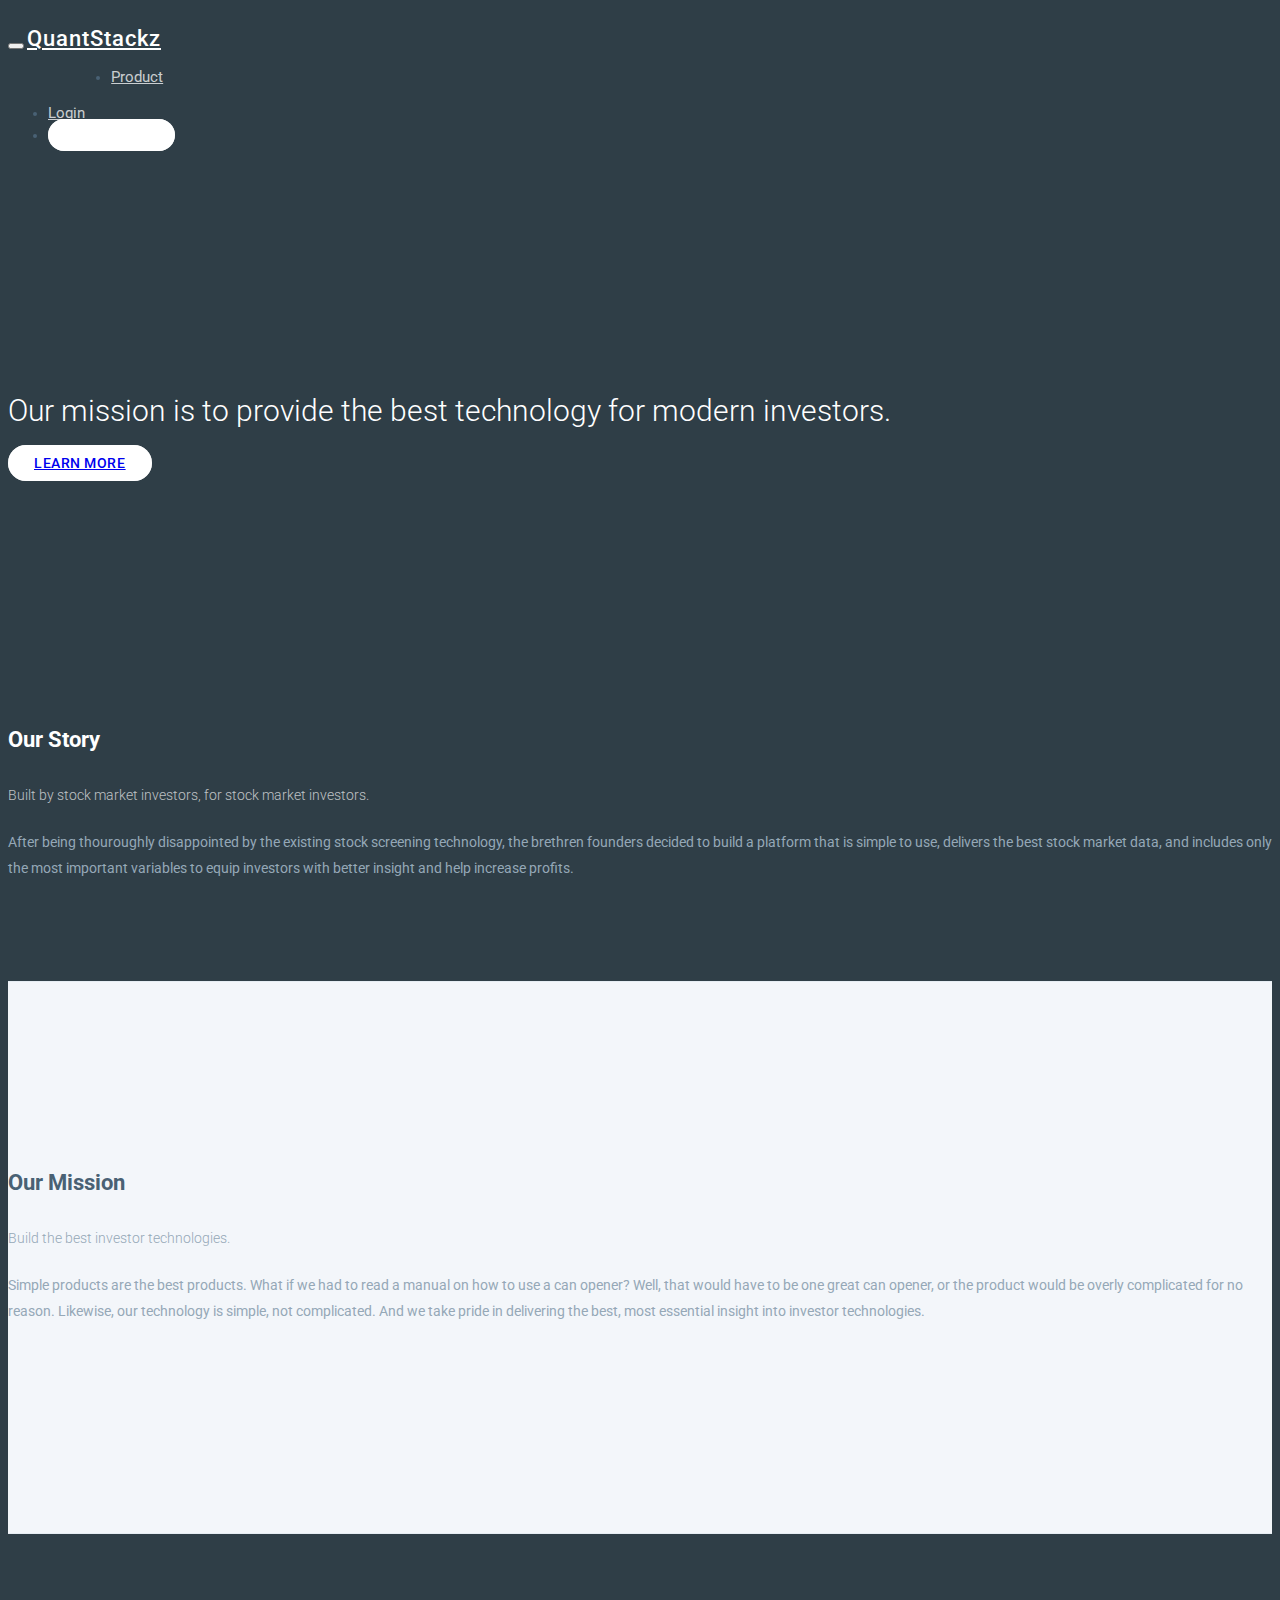
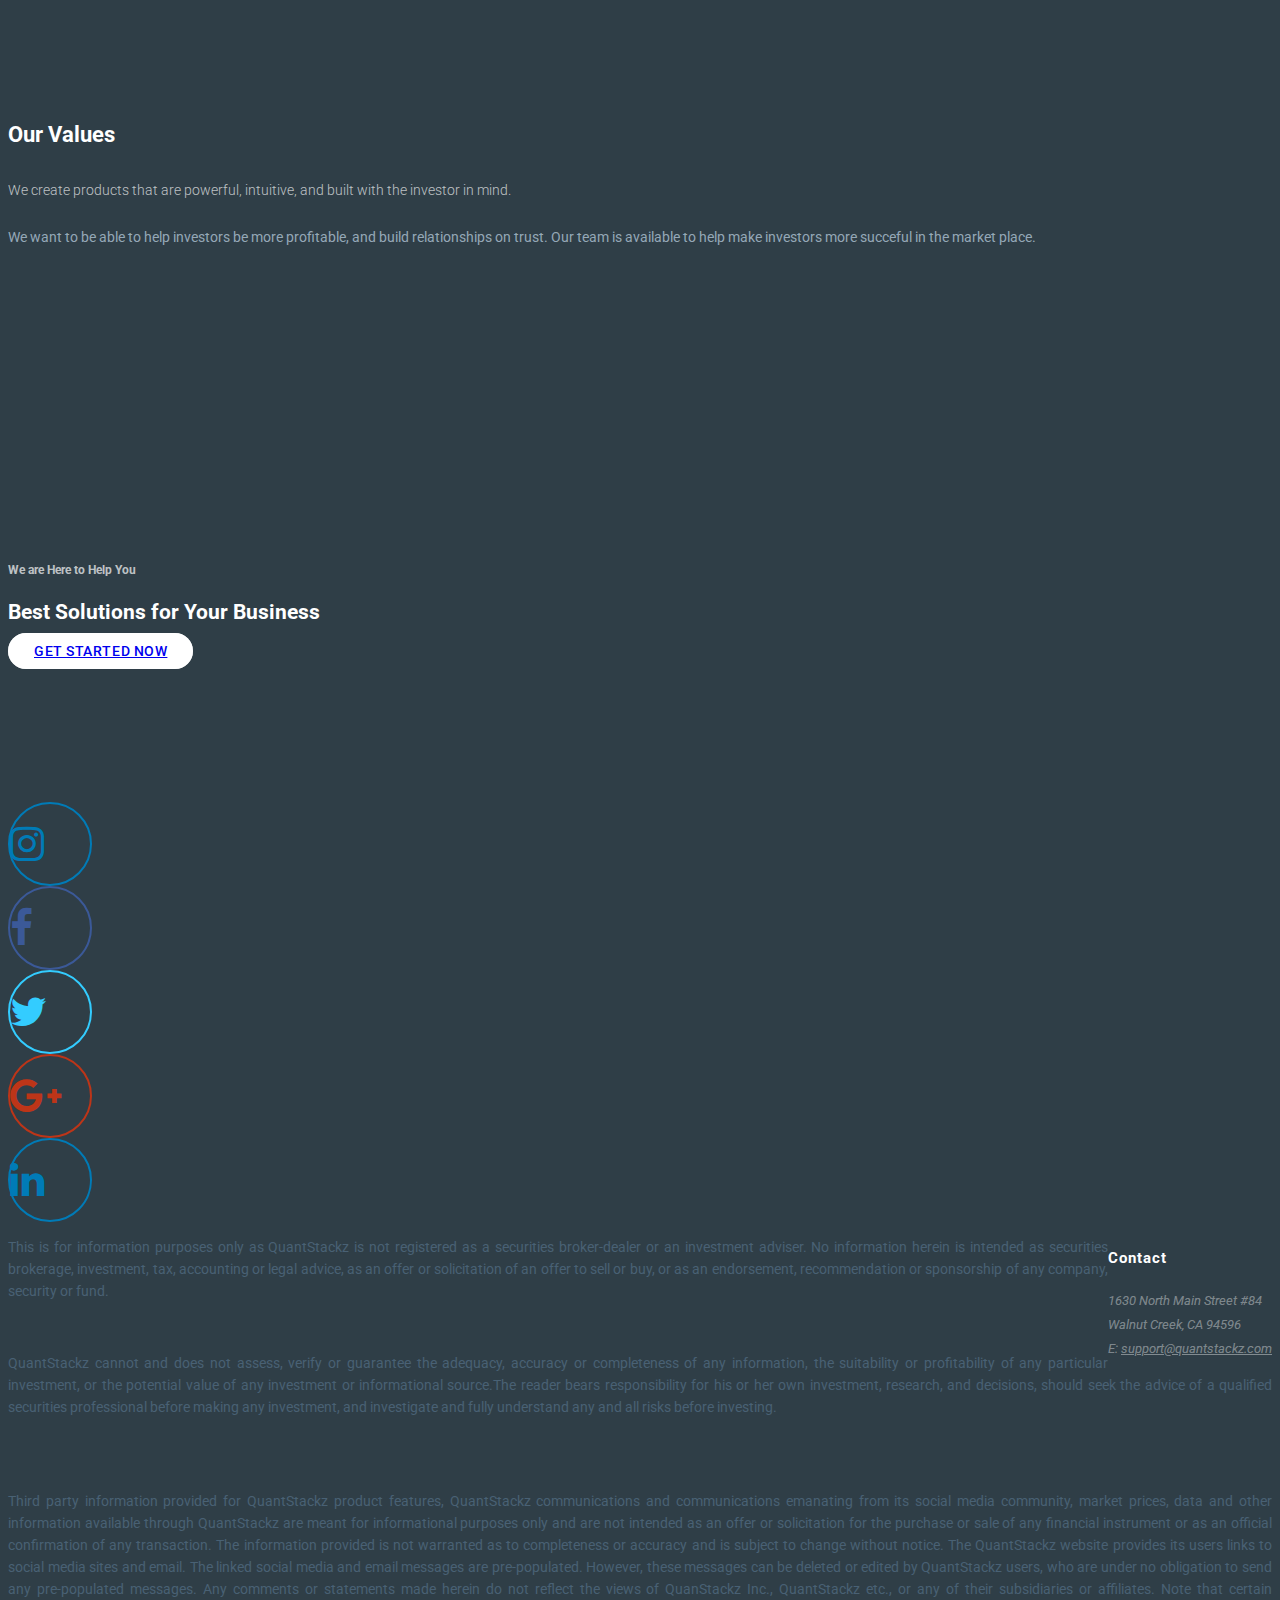
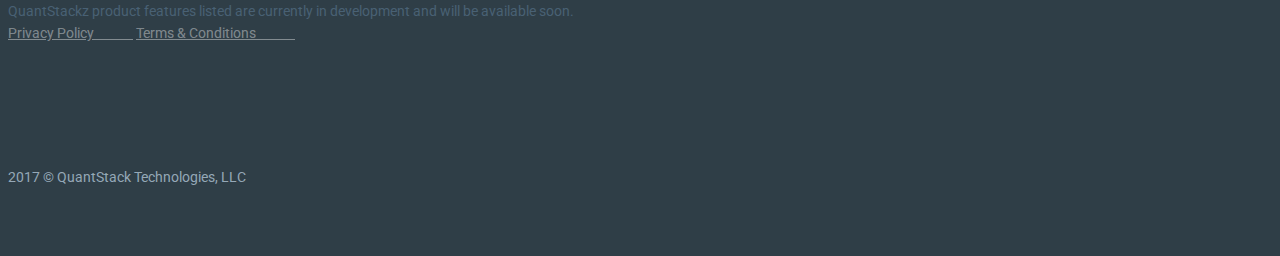
==== commit d8e2db8c: "Update about-us.html" ====
--- a/about-us.html
+++ b/about-us.html
@@ -1,15 +1,29 @@
 <!DOCTYPE html>
 <html lang="en">
     <head>
+       <head>
         <meta charset="utf-8">
         <meta name="viewport" content="width=device-width, initial-scale=1.0">
-        <meta name="description" content="A fully featured admin theme which can be used to build CRM, CMS, etc.">
-        <meta name="author" content="Coderthemes">
-
-        <link rel="shortcut icon" href="images/favicon.ico">
-
-        <title>QuantStackz | Trade Perfect</title>
-
+	<meta name="description" content="An advanced, real-time market screener. Equiping the modern investor.">
+        <meta name="author" content="QuantStack Technologies, LLC">
+
+        <title>QuantStackz | Trade Perfect </title>
+        
+        <!-- Open Graph Metatags --> 
+        
+        <meta property="og:url"                content="http://www.quantstackz.com" />
+        <meta property="og:type"               content="website" />
+        <meta property="og:title"              content="QuantStackz | Trade Perfect" />
+        <meta property="og:description"        content="The best stock screener for growth investors." />
+        <meta property="og:image"              content="http://www.quantstackz.com/images/bg3.jpg"/>
+        <!-- http://static01.nyt.com/images/2015/02/19/arts/international/19iht-btnumbers19A/19iht-btnumbers19A-facebookJumbo-v2.jpg" -->
+
+	    
+	<link rel="shortcut icon" href="images/favicon.ico">
+        
+        <!-- Google G Suite Account Verification --> 
+        <meta name="google-site-verification" content="7uemdK6gJkGqVXpP2-ez5efU9WC2_eP5I-Tn81-wfF8" />   
+	 
         <!-- Google Fonts -->
         <link href='https://fonts.googleapis.com/css?family=Roboto:400,300,500,700' rel='stylesheet' type='text/css'>
 
@@ -247,63 +261,99 @@
         <footer class="section bg-gray footer">
             <div class="container">
                 <div class="row">
-                    <div class="col-md-3 col-sm-6">
-                        <h5>QuantStackz</h5>
-                        <ul class="list-unstyled">
-                            <li><a href="index.html">Home</a></li>
-                            <li><a href="#features">Features</a></li>
-                            <li><a href="about-us.html">Team</a></li>
-                            <li><a href="faq.html">FAQ</a></li>
-                        </ul>
-                    </div>
-
-                    <div class="col-md-3 col-sm-6">
-                        <h5>Social</h5>
-                        <ul class="list-unstyled">
-                            <li><a href="">Facebook</a></li>
-                            <li><a href="">Twitter</a></li>
-                            <li><a href="">Behance</a></li>
-                            <li><a href="">Dribbble</a></li>
-                        </ul>
-                    </div>
-
-                    <div class="col-md-3 col-sm-6">
-                        <h5>Support</h5>
-                        <ul class="list-unstyled">
-                            <li><a href="contact.html">Help & Support</a></li>
-                            <li><a href="faq.html">Privacy Policy</a></li>
-                            <li><a href="faq.html">Terms & Conditions</a></li>
-                        </ul>
-                    </div>
-
-                    <div class="col-md-3 col-sm-6">
+			
+	
+	<link rel="stylesheet" href="https://maxcdn.bootstrapcdn.com/font-awesome/4.5.0/css/font-awesome.min.css">
+
+    
+		<div class="sicon">
+			
+			<div class="col-lg-1 col-md-1 col-sm-2 col-xs-3 text-center">
+			    <div class="icon-circle">
+					<a href="#" class="iInstagram" title="Instagram"><i class="fa fa-instagram"></i></a>
+				</div>
+			</div>
+
+			<div class="col-lg-1 col-md-1 col-sm-2 col-xs-3 text-center">
+				<div class="icon-circle">
+					<a href="#" class="ifacebook" title="Facebook"><i class="fa fa-facebook"></i></a>
+				</div>
+			</div>
+     
+			<div class="col-lg-1 col-md-1 col-sm-2 col-xs-3 text-center">
+				<div class="icon-circle">
+					<a href="#" class="itwittter" title="Twitter"><i class="fa fa-twitter"></i></a>
+				</div>
+			</div>
+      
+			<div class="col-lg-1 col-md-1 col-sm-2 col-xs-3 text-center">
+				<div class="icon-circle">
+					<a href="#" class="igoogle" title="Google+"><i class="fa fa-google-plus"></i></a>
+				</div>
+			</div>
+      
+			<div class="col-lg-1 col-md-1 col-sm-2 col-xs-3 text-center">
+				<div class="icon-circle">
+					<a href="#" class="iLinkedin" title="Linkedin"><i class="fa fa-linkedin"></i></a>
+				</div>
+			</div>
+
+		</div>
+	
+
+           
+
+
+			
+                    <div class="span4 pull-right">
                         <h5>Contact</h5>
                         <address>
-                            795 Folsom Ave, Suite 600<br>
-                            San Francisco, CA 94107<br>
-                            <abbr title="Phone">P:</abbr> (123) 456-7890<br/>
-                            E: <a href="mailto:#">email@email.com</a>
+                            1630 North Main Street #84<br>
+                            Walnut Creek, CA 94596<br>
+			    E: <a href="mailto:#">support@quantstackz.com</a>
                         </address>
                     </div>
 
-                </div> <!-- end row -->
-
+                </div> <!-- end row -->      
+                
+                <div class="row">
+                    <div class="col-sm-6">
+                        <p class="text-justify" class="text-muted">This is for information purposes only as QuantStackz is not registered as a securities broker-dealer or an investment adviser. No information herein is intended as securities brokerage, investment, tax, accounting or legal advice, as an offer or solicitation of an offer to sell or buy, or as an endorsement, recommendation or sponsorship of any company, security or fund.
+                        </p>
+                            <br>
+                        <p class="text-justify" class="text-muted">QuantStackz cannot and does not assess, verify or guarantee the adequacy, accuracy or completeness of any information, the suitability or profitability of any particular investment, or the potential value of any investment or informational source.The reader bears responsibility for his or her own investment, research, and decisions, should seek the advice of a qualified securities professional before making any investment, and investigate and fully understand any and all risks before investing.
+                        </p> 
+                            <br>
+                     <!--   <p class="text-justify" class="text-muted">QuantStackz in no way warrants the solvency, financial condition, or investment advisability of any of the securities mentioned in communications or websites. In addition, QuantStackz accepts no liability whatsoever for any direct or consequential loss arising from any use of this information. This information is not intended to be used as the sole basis of any investment decision, should it be construed as advice designed to meet the investment needs of any particular investor. Past performance is not necessarily indicative of future returns.
+                        </p>  --> 
+                            <br>
+                    </div>
+                    
+                    <div class="col-sm-6">
+                        <p class="text-justify" class="text-muted">
+                        Third party information provided for QuantStackz product features, QuantStackz communications and communications emanating from its social media community, market prices, data and other information available through QuantStackz are meant for informational purposes only and are not intended as an offer or solicitation for the purchase or sale of any financial instrument or as an official confirmation of any transaction. The information provided is not warranted as to completeness or accuracy and is subject to change without notice. The QuantStackz website provides its users links to social media sites and email. The linked social media and email messages are pre-populated. However, these messages can be deleted or edited by QuantStackz users, who are under no obligation to send any pre-populated messages. Any comments or statements made herein do not reflect the views of QuanStackz Inc., QuantStackz etc., or any of their subsidiaries or affiliates. Note that certain QuantStackz product features listed are currently in development and will be available soon.  
+			<br>
+		<!--	<a href="contact.html">Disclaimer &nbsp;&nbsp;&nbsp;&nbsp;&nbsp;&nbsp;&nbsp;&nbsp;&nbsp;&nbsp;&nbsp;&nbsp;</a>	-->
+                        <a href="privacypolicy.htm">Privacy Policy &nbsp;&nbsp;&nbsp;&nbsp;&nbsp;&nbsp;&nbsp;&nbsp;&nbsp;&nbsp;&nbsp;&nbsp;</a>
+                        <a href="terms.htm">Terms & Conditions &nbsp;&nbsp;&nbsp;&nbsp;&nbsp;&nbsp;&nbsp;&nbsp;&nbsp;&nbsp;&nbsp;&nbsp;</a>
+		<!--	<a href="contact.html">Help &nbsp;&nbsp;&nbsp;&nbsp;&nbsp;&nbsp;&nbsp;&nbsp;&nbsp;&nbsp;&nbsp;&nbsp;</a>	-->
+		<!--	<a href="faq.html">FAQ</a>	--> 
+			
+			</p>
+			
+                        <br><br>     
+                    </div>
+                </div><!-- end row --> 
+                
                 <div class="row">
                     <div class="col-sm-12">
                         <div class="footer-alt text-center">
-                            <p class="text-muted m-b-0">2016 © Zodkoo</p>
+                            <p class="text-muted m-b-0">2017 © QuantStack Technologies, LLC</p>
                         </div>
                     </div>
                 </div> <!-- end row -->
 
             </div> <!-- end container -->
-            
-            
-            
-        <!-- Prefinery Code -->
-            <script type="text/javascript">var _pfy = _pfy || [];(function(){function pfy_load(){var pfys=document.createElement('script');pfys.type='text/javascript';pfys.async=true;pfys.src='https://widget.prefinery.com/widget/v2/skwh4p8q.js';var pfy=document.getElementsByTagName('script')[0];pfy.parentNode.insertBefore(pfys,pfy);}if (window.attachEvent){window.attachEvent('onload',pfy_load);}else{window.addEventListener('load',pfy_load,false);}})();</script>
-        <!-- Async Prefinery Code -->    
-            
         </footer>
         <!-- END FOOTER -->
         
@@ -322,8 +372,27 @@
         <!--sticky header-->
         <script type="text/javascript" src="js/jquery.sticky.js"></script>
 
+        <!-- mailchimp - ajax form -->
+        <script type="text/javascript" src="js/jquery.ajaxchimp.js"></script>
+
         <!--common script for all pages-->
         <script src="js/jquery.app.js"></script>
-
+	    
+	
+	<!-- Google Analytics Script --> 
+	<script>
+  	(function(i,s,o,g,r,a,m){i['GoogleAnalyticsObject']=r;i[r]=i[r]||function(){
+  	(i[r].q=i[r].q||[]).push(arguments)},i[r].l=1*new Date();a=s.createElement(o),
+	m=s.getElementsByTagName(o)[0];a.async=1;a.src=g;m.parentNode.insertBefore(a,m)
+  	})(window,document,'script','https://www.google-analytics.com/analytics.js','ga');
+  	ga('create', 'UA-96660778-1', 'auto');
+ 	ga('send', 'pageview');
+	</script>
+    
+	<!-- Start of quantstackz Zendesk Widget script -->
+	<script>/*<![CDATA[*/window.zEmbed||function(e,t){var n,o,d,i,s,a=[],r=document.createElement("iframe");window.zEmbed=function(){a.push(arguments)},window.zE=window.zE||window.zEmbed,r.src="javascript:false",r.title="",r.role="presentation",(r.frameElement||r).style.cssText="display: none",d=document.getElementsByTagName("script"),d=d[d.length-1],d.parentNode.insertBefore(r,d),i=r.contentWindow,s=i.document;try{o=s}catch(e){n=document.domain,r.src='javascript:var d=document.open();d.domain="'+n+'";void(0);',o=s}o.open()._l=function(){var e=this.createElement("script");n&&(this.domain=n),e.id="js-iframe-async",e.src="https://assets.zendesk.com/embeddable_framework/main.js",this.t=+new Date,this.zendeskHost="quantstackz.zendesk.com",this.zEQueue=a,this.body.appendChild(e)},o.write('<body onload="document._l();">'),o.close()}();
+	/*]]>*/</script>
+  
+	    
     </body>
 </html>
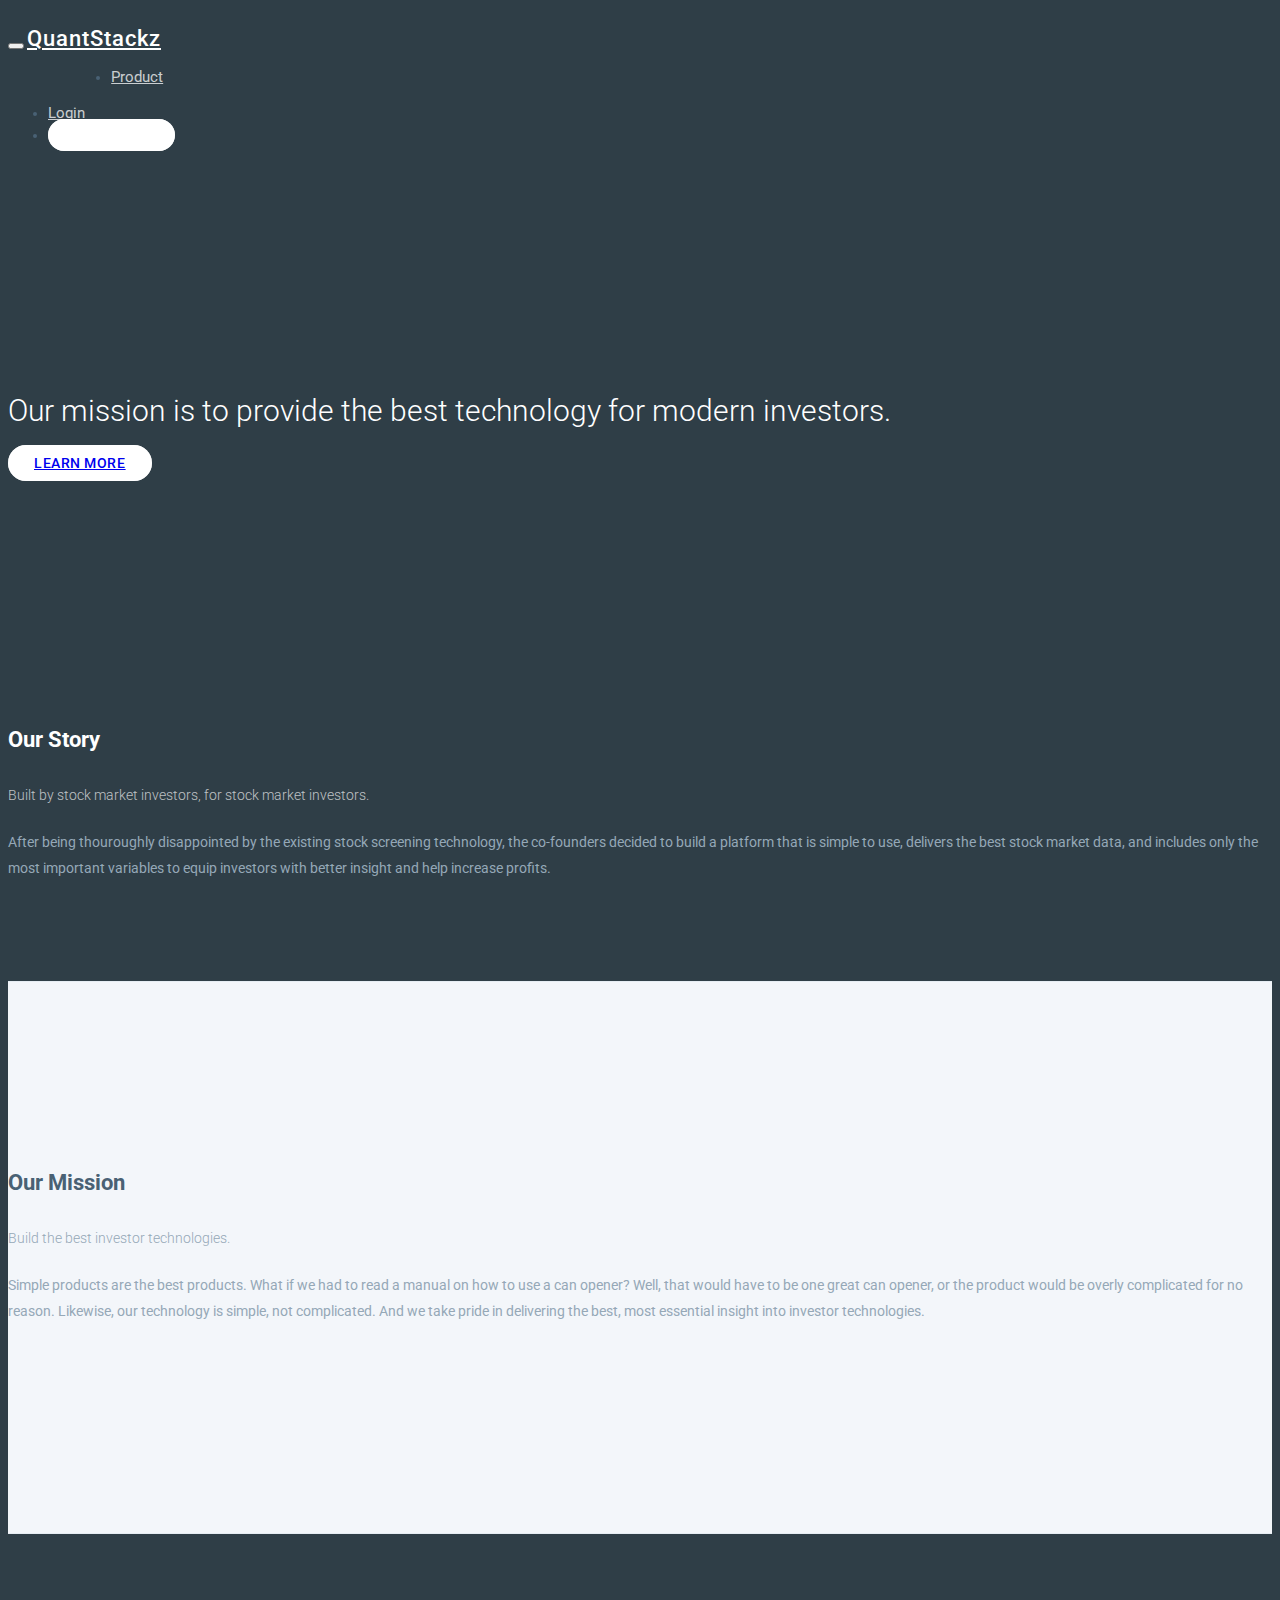
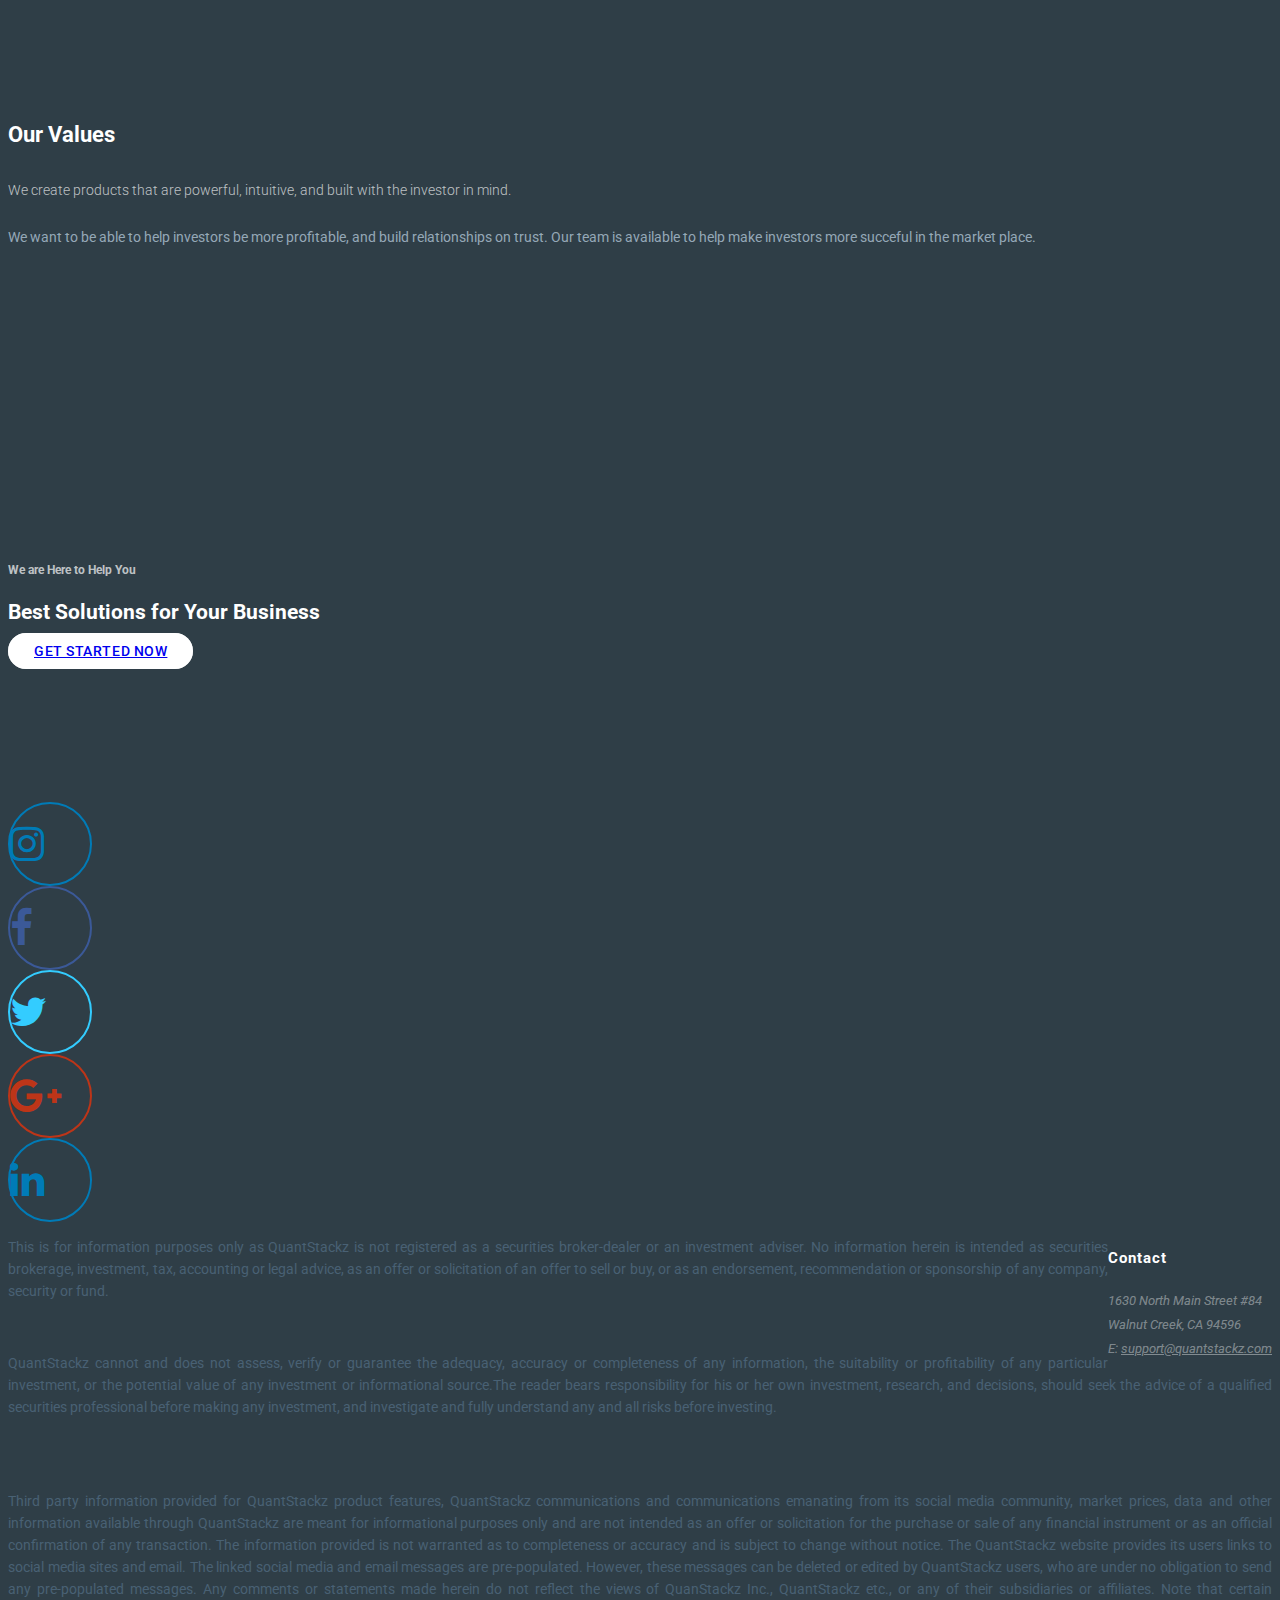
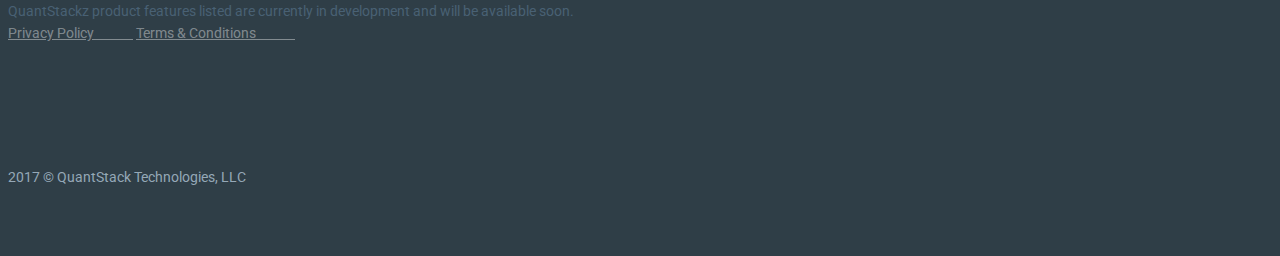
==== commit c398d44c: "Update about-us.html" ====
--- a/about-us.html
+++ b/about-us.html
@@ -94,7 +94,7 @@
                             <a href="">Login</a>
                         </li>
                         <li>
-                            <a href="" class="btn btn-white-fill navbar-btn">Try for Free</a>
+                            <a href="index.html#pricing" class="btn btn-white-fill navbar-btn">Try for Free</a>
                         </li>
                     </ul>
 
@@ -140,7 +140,7 @@
                     <div class="col-sm-8 col-sm-offset-2">
                         <div class="feat-description text-center">
                             <h4 class="text-light">Built by stock market investors, for stock market investors.</h4>
-                            <p class="text-muted"> After being thouroughly disappointed by the existing stock screening technology, the brethren founders decided to build a platform that is simple to use, delivers the best stock market data, and includes only the most important variables to equip investors with better insight and help increase profits.  </p> 
+                            <p class="text-muted"> After being thouroughly disappointed by the existing stock screening technology, the co-founders decided to build a platform that is simple to use, delivers the best stock market data, and includes only the most important variables to equip investors with better insight and help increase profits.  </p> 
                         </div>
                     </div>
                 </div><!-- end row -->
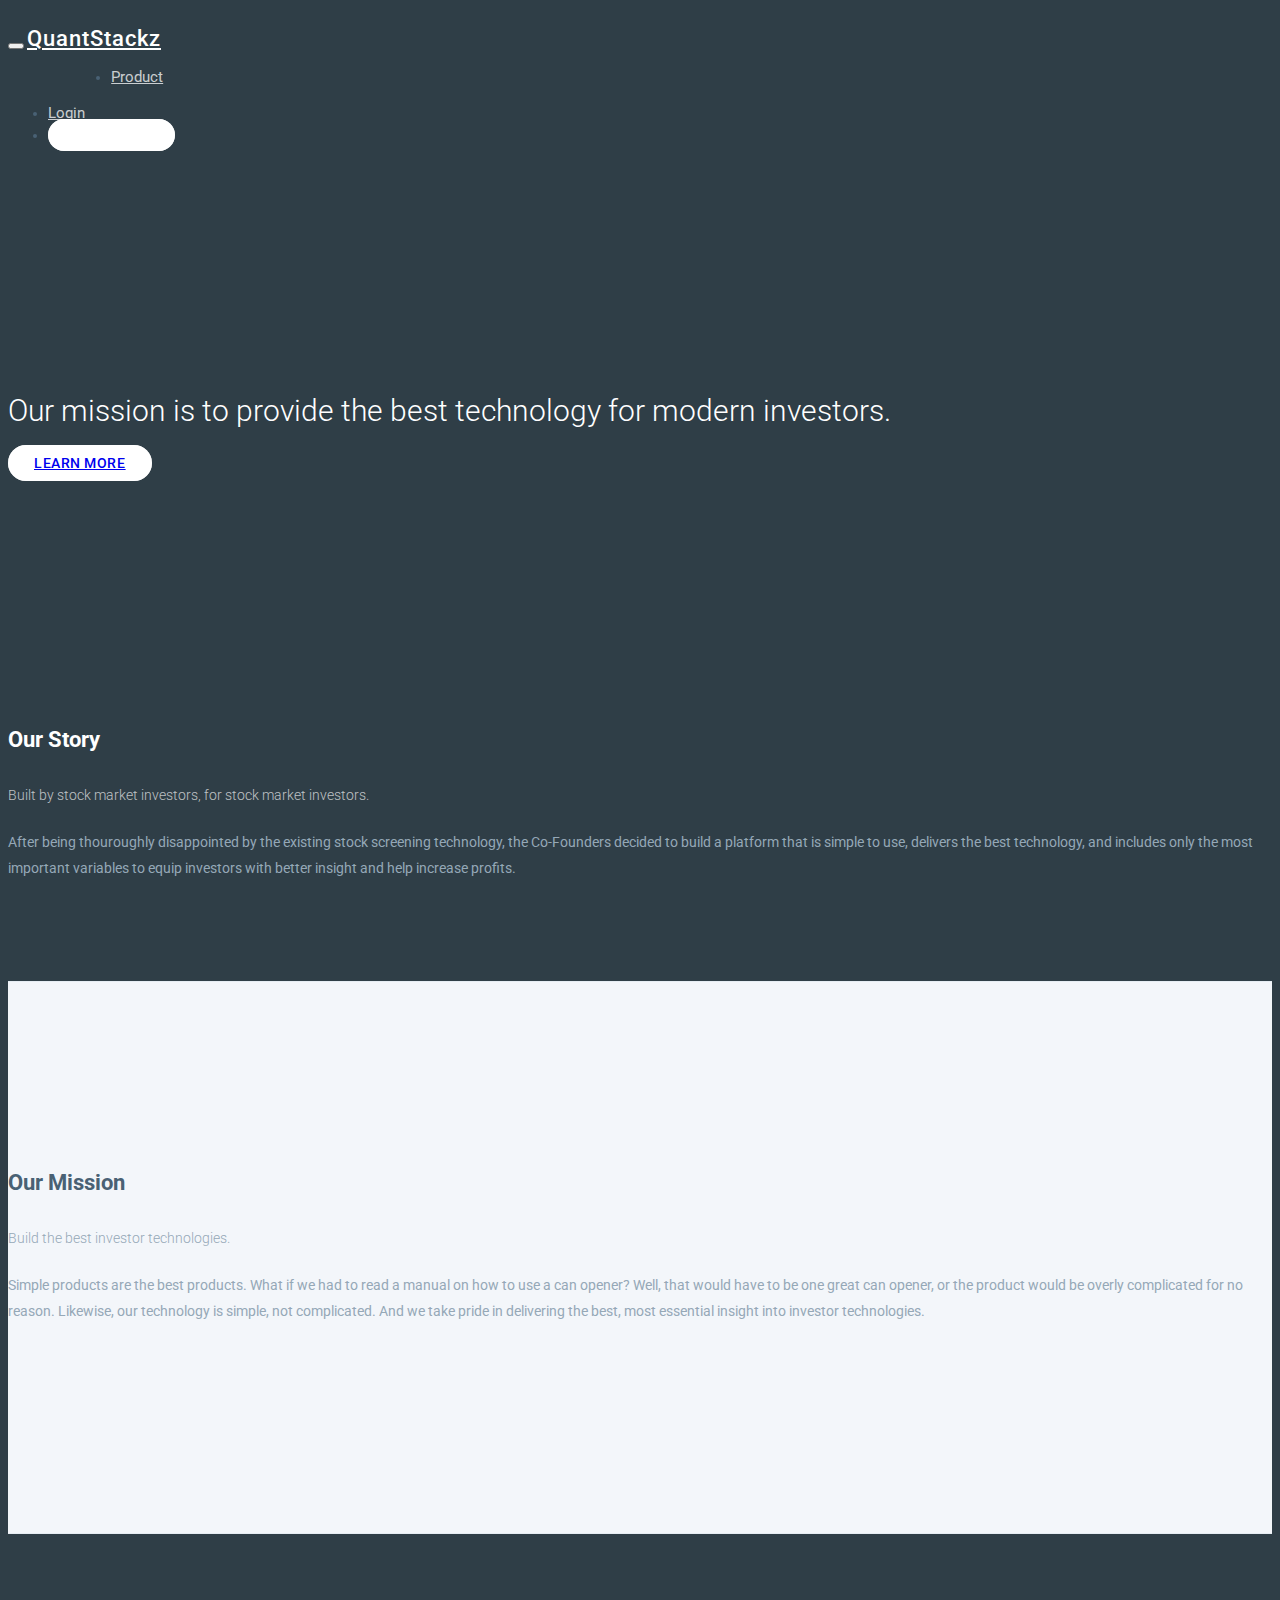
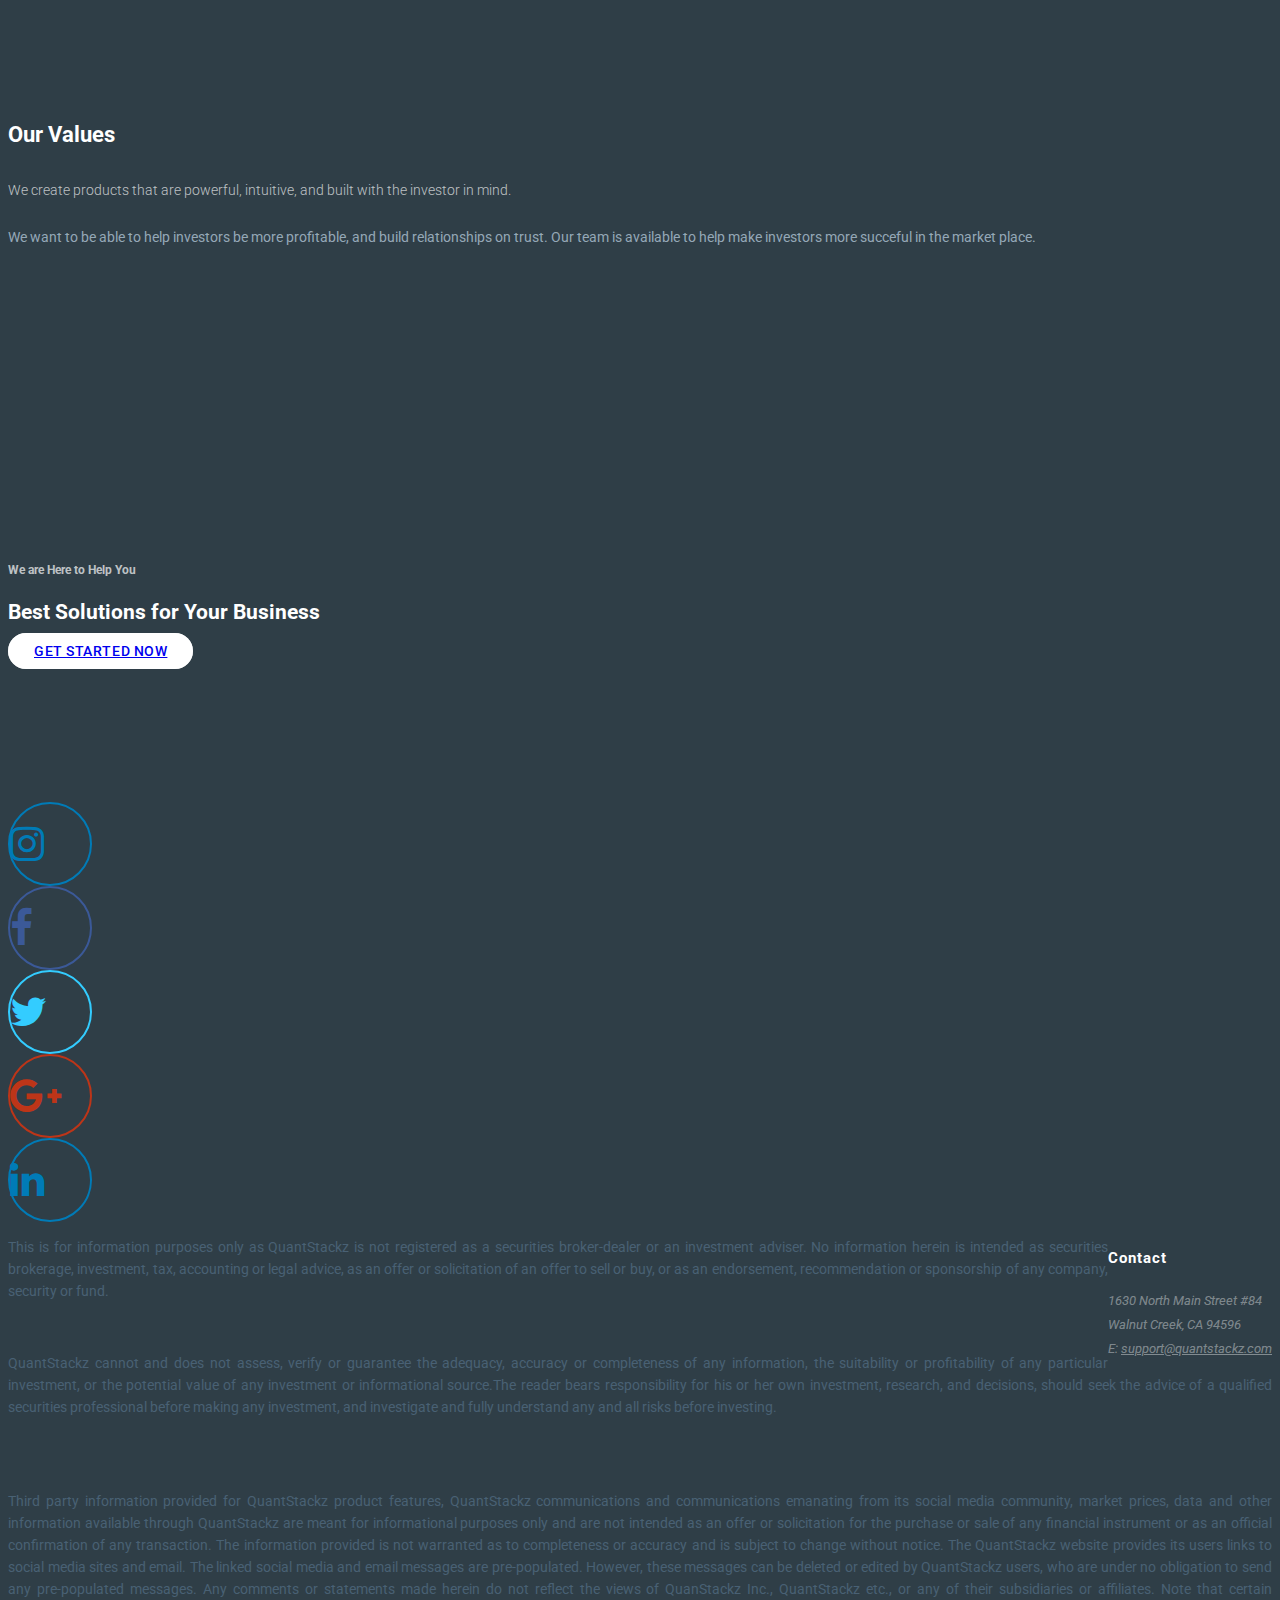
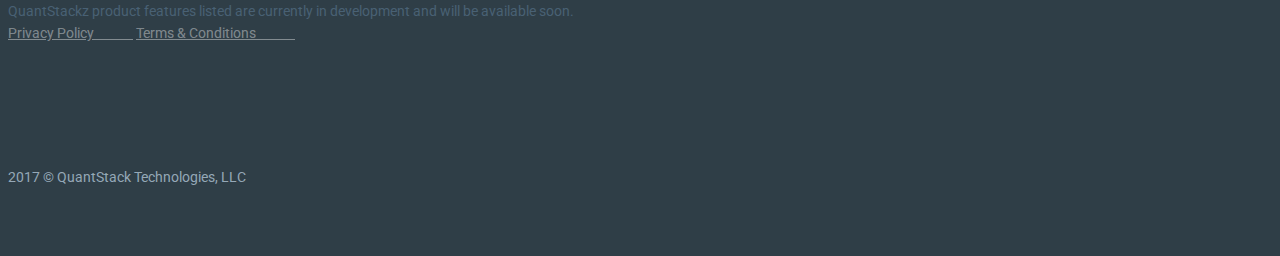
==== commit 1ffe03ba: "Update about-us.html" ====
--- a/about-us.html
+++ b/about-us.html
@@ -140,7 +140,7 @@
                     <div class="col-sm-8 col-sm-offset-2">
                         <div class="feat-description text-center">
                             <h4 class="text-light">Built by stock market investors, for stock market investors.</h4>
-                            <p class="text-muted"> After being thouroughly disappointed by the existing stock screening technology, the co-founders decided to build a platform that is simple to use, delivers the best stock market data, and includes only the most important variables to equip investors with better insight and help increase profits.  </p> 
+                            <p class="text-muted"> After being thouroughly disappointed by the existing stock screening technology, the Co-Founders decided to build a platform that is simple to use, delivers the best technology, and includes only the most important variables to equip investors with better insight and help increase profits.  </p> 
                         </div>
                     </div>
                 </div><!-- end row -->
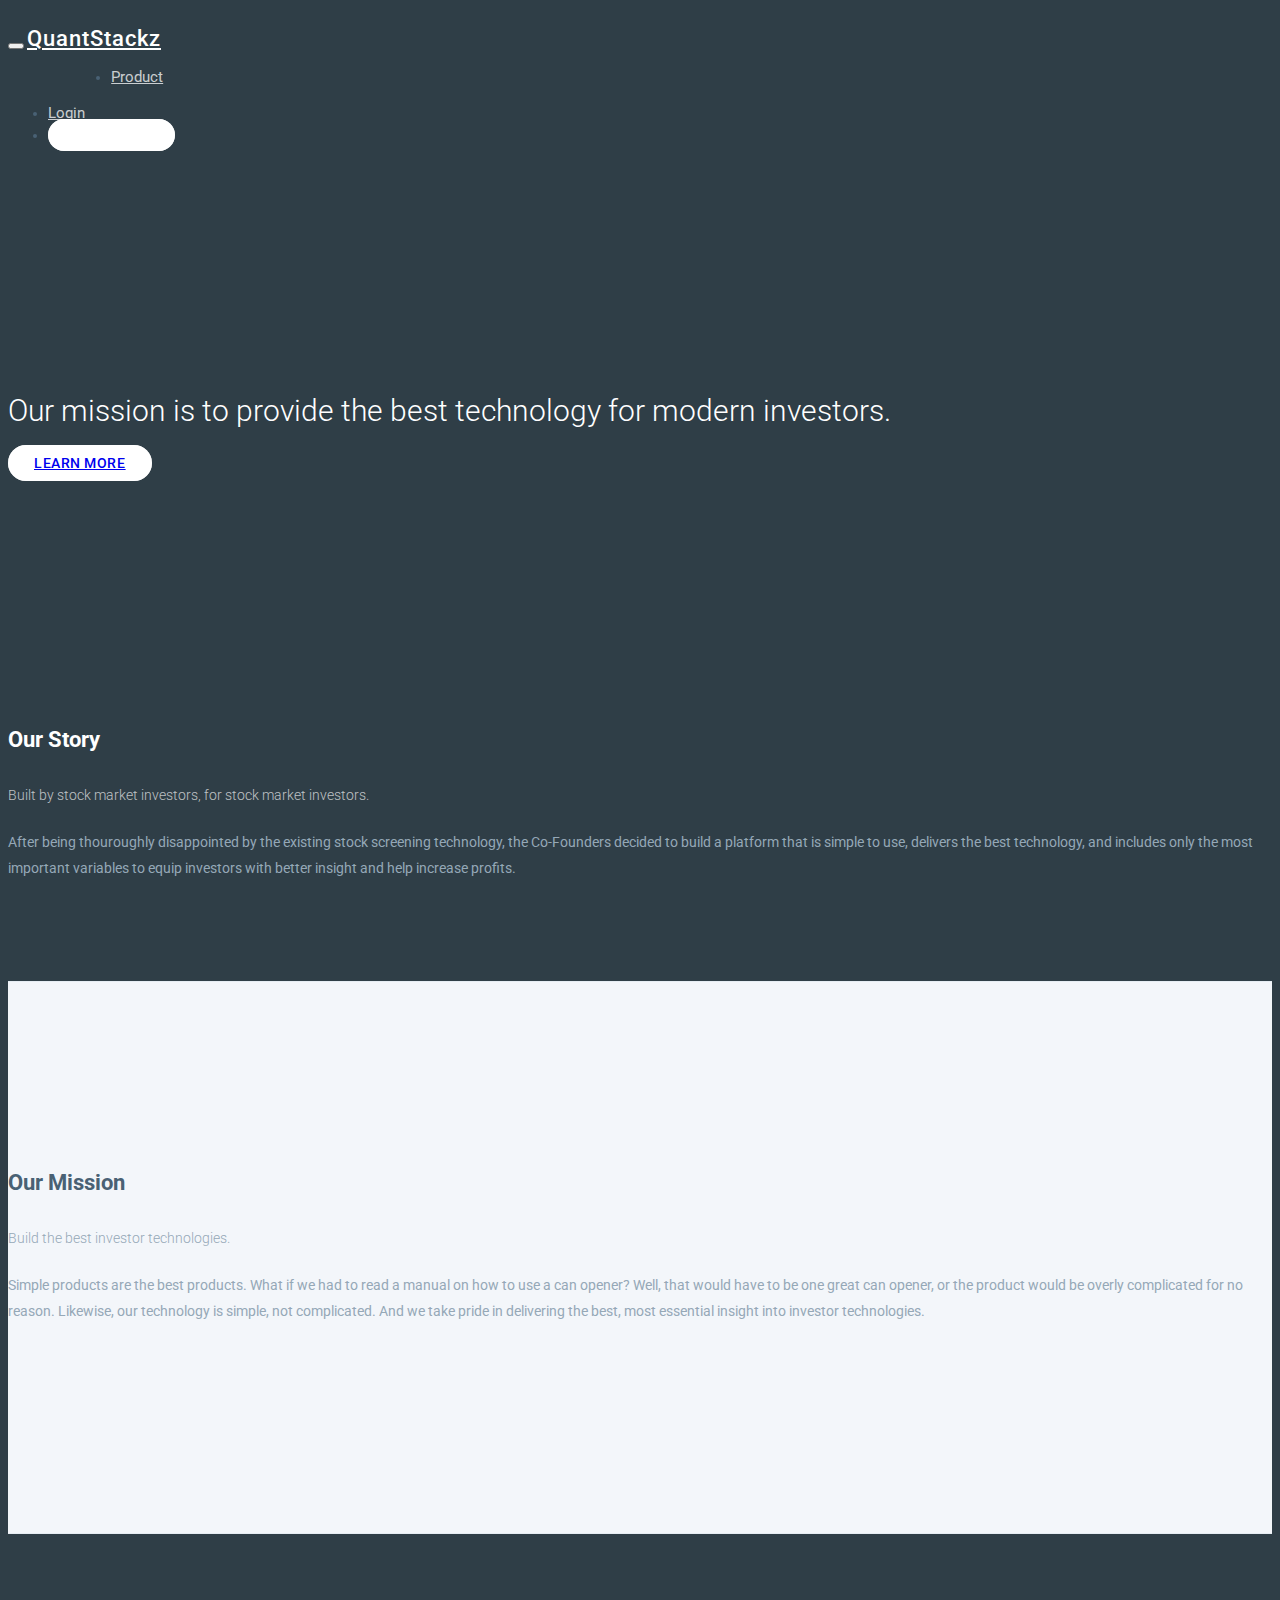
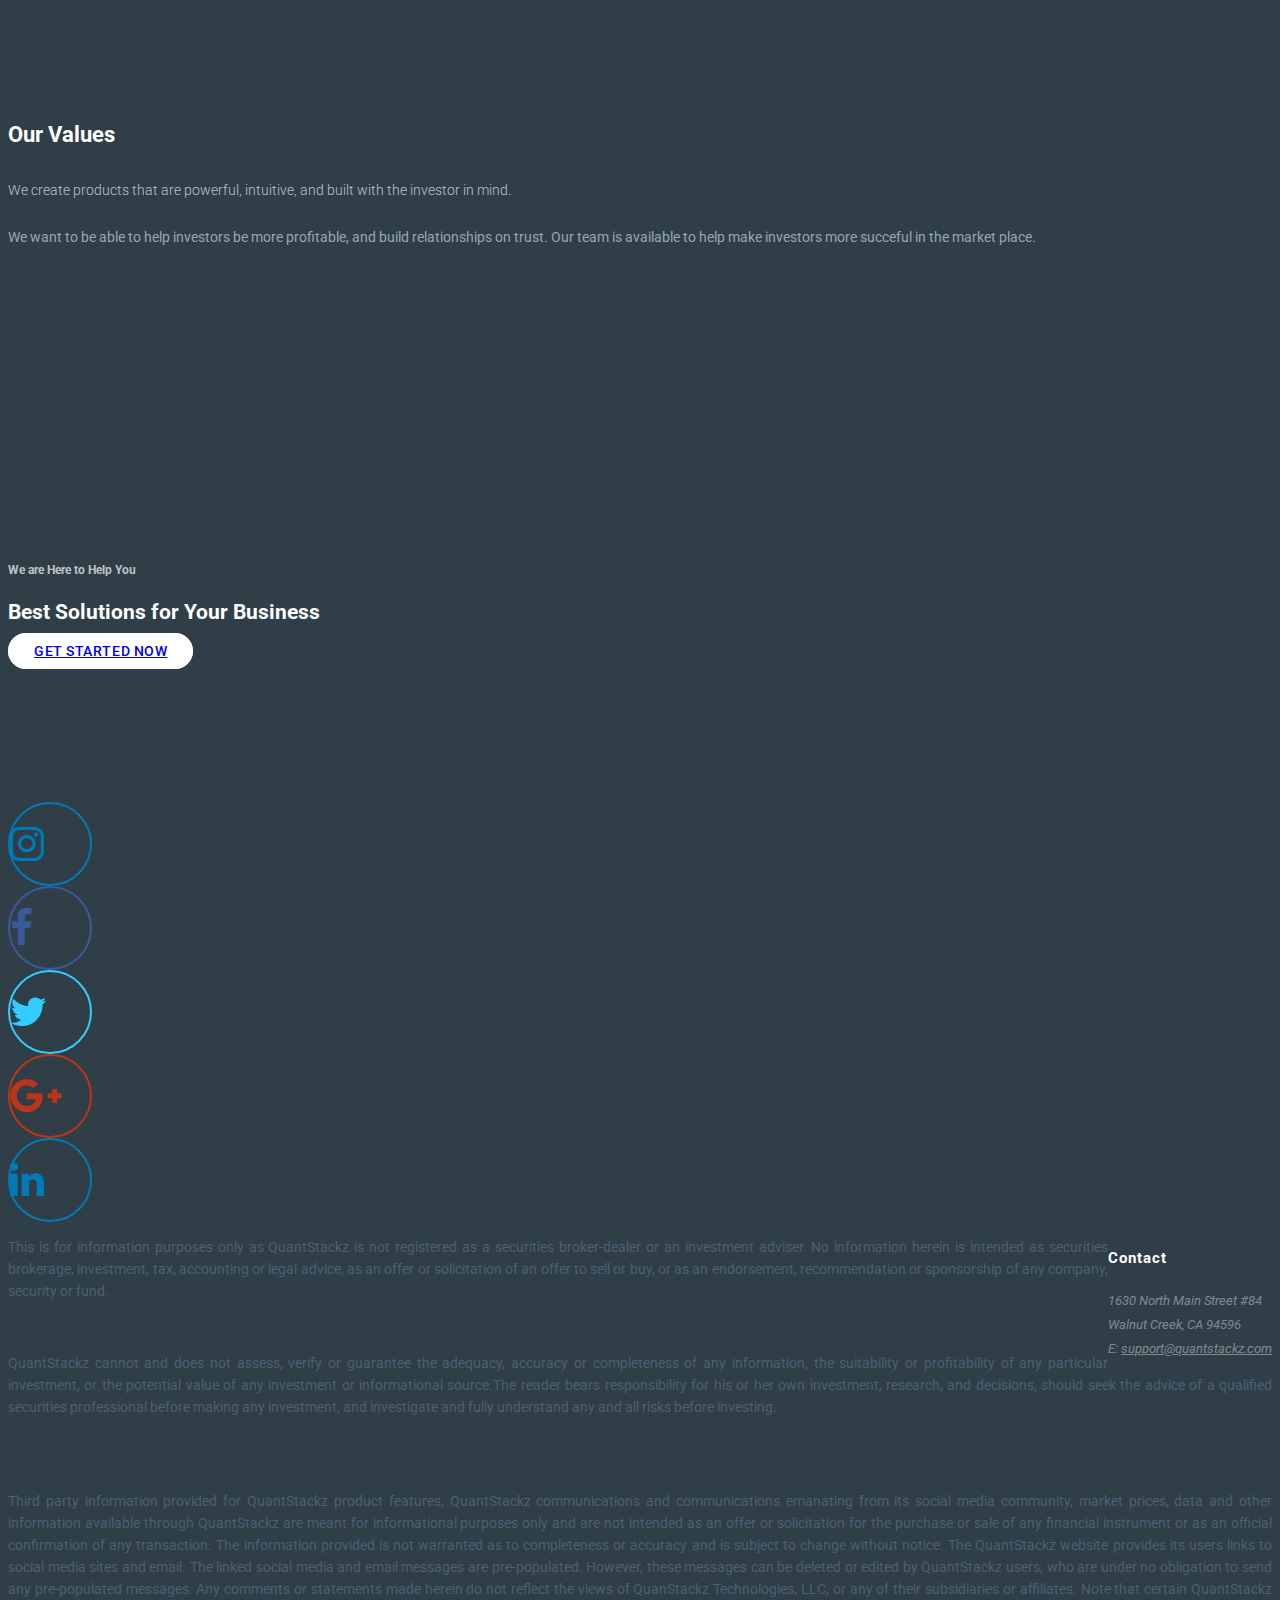
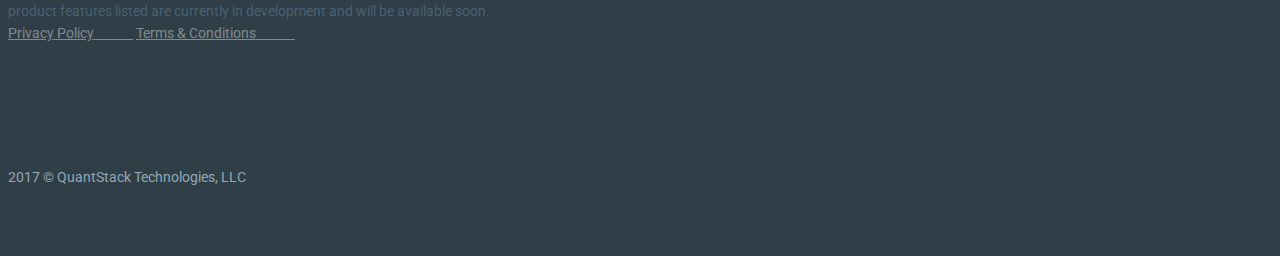
==== commit 42cea176: "Update about-us.html" ====
--- a/about-us.html
+++ b/about-us.html
@@ -19,6 +19,28 @@
         <!-- http://static01.nyt.com/images/2015/02/19/arts/international/19iht-btnumbers19A/19iht-btnumbers19A-facebookJumbo-v2.jpg" -->
 
 	    
+	       
+	<!-- Facebook Pixel Code -->
+	<script>
+	!function(f,b,e,v,n,t,s){if(f.fbq)return;n=f.fbq=function(){n.callMethod?
+	n.callMethod.apply(n,arguments):n.queue.push(arguments)};if(!f._fbq)f._fbq=n;
+	n.push=n;n.loaded=!0;n.version='2.0';n.queue=[];t=b.createElement(e);t.async=!0;
+	t.src=v;s=b.getElementsByTagName(e)[0];s.parentNode.insertBefore(t,s)}(window,
+	document,'script','https://connect.facebook.net/en_US/fbevents.js');
+	fbq('init', '414674065575764', {
+	em: 'insert_email_variable,'
+	});
+	fbq('track', 'PageView');
+	</script>
+	<noscript><img height="1" width="1" style="display:none"
+	src="https://www.facebook.com/tr?id=414674065575764&ev=PageView&noscript=1"
+	/></noscript>
+	<!-- DO NOT MODIFY -->
+	<!-- End Facebook Pixel Code -->       
+	       
+	       
+	       
+	       
 	<link rel="shortcut icon" href="images/favicon.ico">
         
         <!-- Google G Suite Account Verification --> 
@@ -331,7 +353,7 @@
                     
                     <div class="col-sm-6">
                         <p class="text-justify" class="text-muted">
-                        Third party information provided for QuantStackz product features, QuantStackz communications and communications emanating from its social media community, market prices, data and other information available through QuantStackz are meant for informational purposes only and are not intended as an offer or solicitation for the purchase or sale of any financial instrument or as an official confirmation of any transaction. The information provided is not warranted as to completeness or accuracy and is subject to change without notice. The QuantStackz website provides its users links to social media sites and email. The linked social media and email messages are pre-populated. However, these messages can be deleted or edited by QuantStackz users, who are under no obligation to send any pre-populated messages. Any comments or statements made herein do not reflect the views of QuanStackz Inc., QuantStackz etc., or any of their subsidiaries or affiliates. Note that certain QuantStackz product features listed are currently in development and will be available soon.  
+                        Third party information provided for QuantStackz product features, QuantStackz communications and communications emanating from its social media community, market prices, data and other information available through QuantStackz are meant for informational purposes only and are not intended as an offer or solicitation for the purchase or sale of any financial instrument or as an official confirmation of any transaction. The information provided is not warranted as to completeness or accuracy and is subject to change without notice. The QuantStackz website provides its users links to social media sites and email. The linked social media and email messages are pre-populated. However, these messages can be deleted or edited by QuantStackz users, who are under no obligation to send any pre-populated messages. Any comments or statements made herein do not reflect the views of QuanStackz Technologies, LLC, or any of their subsidiaries or affiliates. Note that certain QuantStackz product features listed are currently in development and will be available soon.  
 			<br>
 		<!--	<a href="contact.html">Disclaimer &nbsp;&nbsp;&nbsp;&nbsp;&nbsp;&nbsp;&nbsp;&nbsp;&nbsp;&nbsp;&nbsp;&nbsp;</a>	-->
                         <a href="privacypolicy.htm">Privacy Policy &nbsp;&nbsp;&nbsp;&nbsp;&nbsp;&nbsp;&nbsp;&nbsp;&nbsp;&nbsp;&nbsp;&nbsp;</a>
